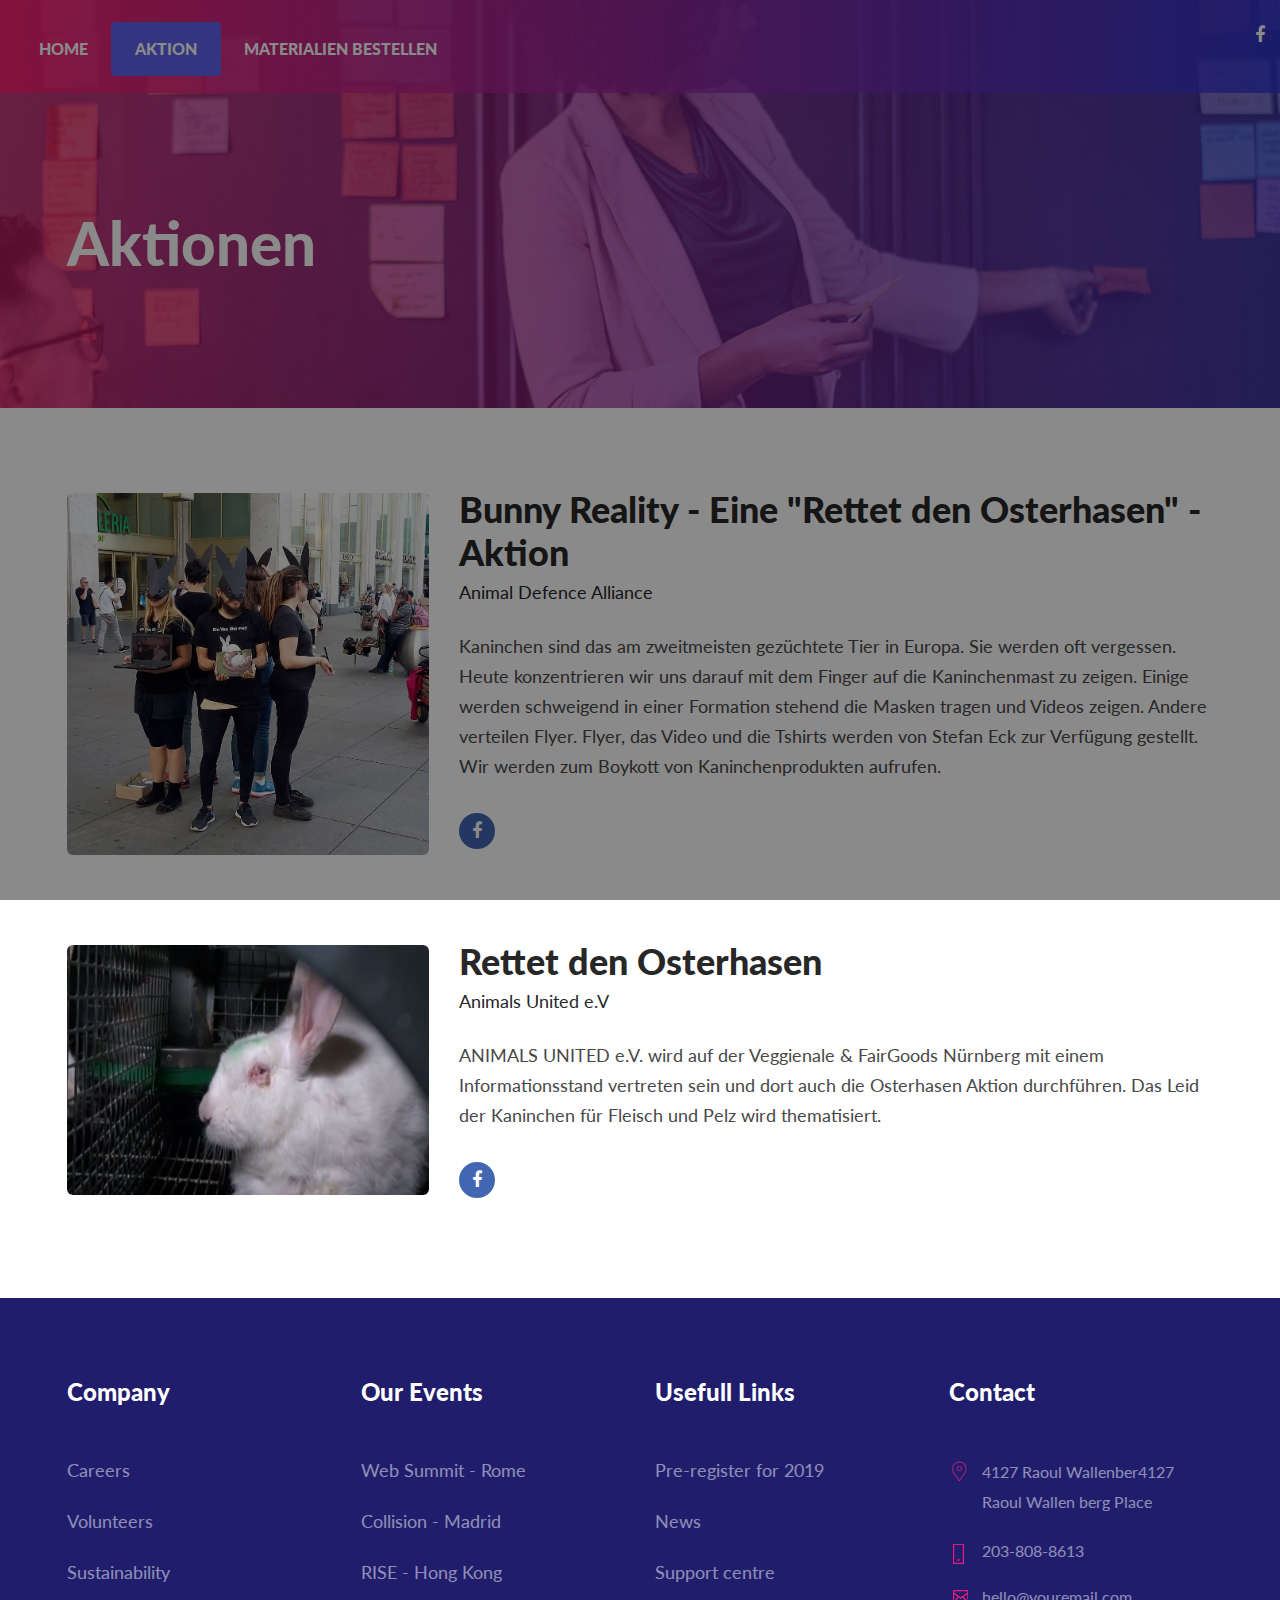
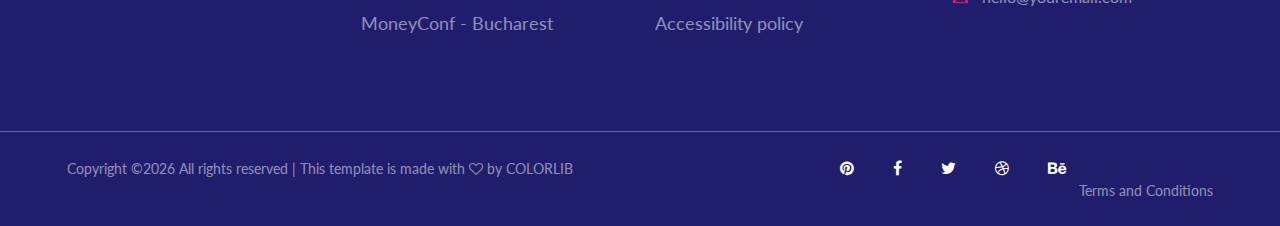
==== Aktion.html @ c87243f0 "second commit" ====
<!DOCTYPE html>
<html lang="zxx">

<head>
    <meta charset="UTF-8">
    <meta name="description" content="RETTET DEN OSTERHASEN!">
    <meta name="keywords" content="RETTET DEN OSTERHASEN!">
    <meta name="viewport" content="width=device-width, initial-scale=1.0">
    <meta http-equiv="X-UA-Compatible" content="ie=edge">
    <title>RETTET DEN OSTERHASEN!</title>

    <!-- Google Font -->
    <link href="https://fonts.googleapis.com/css?family=Lato:100,300,400,700,900&display=swap" rel="stylesheet">

    <!-- Css Styles -->
    <link rel="stylesheet" href="css/bootstrap.min.css" type="text/css">
    <link rel="stylesheet" href="css/font-awesome.min.css" type="text/css">
    <link rel="stylesheet" href="css/flaticon.css" type="text/css">
    <link rel="stylesheet" href="css/owl.carousel.min.css" type="text/css">
    <link rel="stylesheet" href="css/slicknav.min.css" type="text/css">
    <link rel="stylesheet" href="css/style.css" type="text/css">
</head>

<body>
    <!-- Page Preloder -->
    <div id="preloder">
        <div class="loader"></div>
    </div>

    <!-- Header Section Begin -->
    <header class="header-section">
        <div class="container-fluid">
            <div class="row bg-overlay">
                <div class="header">
                    <div class="col-lg-12">
                        <!-- <div class="logo">
                            <a href="./index.html"><img src="img/logo.png" alt=""></a>
                        </div> -->
                        <div class="navigation mobile-menu">
                            <div class="main-menu">
                                <nav>
                                    <ul>
                                        <li><a href="./index.html">Home</a></li>
                                        <li><a class="active" href="./Aktion.html">Aktion</a></li>
                                        <li><a href="./Material.html">Materialien Bestellen</a></li>
                                        <!-- <li><a href="./blog.html">Blog</a></li>
                                        <li><a href="./contact.html">Contact</a></li> -->
                                    </ul>
                                </nav>
                            </div>
                            <div class="top-social">
                                <a href="https://www.facebook.com/Rettet-den-Osterhasen-102986931280350/"><i class="fa fa-facebook"></i></a>
                            </div>
                        </div>
                        <div id="mobile-menu-wrap"></div>
                    </div>
                </div>
            </div>
        </div>
    </header>
    <!-- Header End -->

    <!-- Search Bar Begin -->
    <!-- <section class="search-bar-wrap">
        <span class="search-close"><i class="fa fa-close"></i></span>
        <div class="search-bar-table">
            <div class="search-bar-tablecell">
                <div class="search-bar-inner">
                    <h2>Search</h2>
                    <form action="#">
                        <input type="search" placeholder="Type Keywords">
                        <button type="submit">Search</button>
                    </form>
                </div>
            </div>
        </div>
    </section> -->
    <!-- Search Bar End -->

    <!-- Hero Area Begin -->
    <div class="hero-area set-bg" data-setbg="img/speakers-bg.jpg">
        <div class="container">
            <div class="row">
                <div class="col-lg-12">
                    <div class="hero-text">
                        <h2>Aktionen</h2>
                    </div>
                </div>
            </div>
        </div>
    </div>
    <!-- Hero Area End -->

    <!-- Special Guest Begin -->
    <section class="special-guest spad">
        <div class="container">
            <!-- <div class="row">
                <div class="col-lg-12">
                    <div class="section-title">
                        <h2>Special Guests</h2>
                    </div>
                </div>
            </div> -->
            <div class="row pb-90">
                <div class="col-xl-4 col-lg-5">
                    <div class="guest-img">
                        <img src="img/speakers/event1.jpg" alt="">
                    </div>
                </div>
                <div class="col-xl-8 col-lg-7">
                    <div class="guest-info">
                        <h2>Bunny Reality - Eine "Rettet den Osterhasen" - Aktion<span>Animal Defence Alliance</span></h2>
                        <p class="long-text">Kaninchen sind das am zweitmeisten gezüchtete Tier in Europa. Sie werden oft vergessen. Heute konzentrieren wir uns darauf mit dem Finger auf die Kaninchenmast zu zeigen.
                            Einige werden schweigend  in einer Formation stehend die Masken tragen und Videos zeigen. Andere verteilen Flyer. Flyer, das Video und die Tshirts werden von Stefan Eck zur Verfügung gestellt. Wir werden zum Boykott von Kaninchenprodukten aufrufen.
                        </p>
                        <div class="guest-links">
                            <a href="#" class="facebook"><i class="fa fa-facebook"></i></a>
                        </div>
                    </div>
                </div>
            </div>
            <div class="row">
                <div class="col-xl-4 col-lg-5">
                    <div class="guest-img">
                        <img src="img/speakers/event2.jpg" height="250" alt="">
                    </div>
                </div>
                <div class="col-xl-8 col-lg-7">
                    <div class="guest-info">
                        <h2>Rettet den Osterhasen<span>Animals United e.V</span></h2>
                        <p class="long-text">ANIMALS UNITED e.V. wird auf der Veggienale & FairGoods Nürnberg mit einem Informationsstand vertreten sein und dort auch die Osterhasen Aktion durchführen.
                            Das Leid der Kaninchen für Fleisch und Pelz wird thematisiert.</p>
                        <div class="guest-links">
                            <a href="https://www.facebook.com/events/187927292419635/" class="facebook"><i class="fa fa-facebook"></i></a>
                        </div>
                    </div>
                </div>
            </div>
        </div>
    </section>
    <!-- Special Guest End -->

    <!-- Call To Begin -->
    <!-- <section class="call-to-area set-bg spad" data-setbg="img/speakers/call-to-bg.jpg">
        <div class="container">
            <div class="row">
                <div class="col-lg-12 text-center">
                    <div class="call-to-text">
                        <div class="section-title">
                            <h2>Save your spot today!</h2>
                        </div>
                        <p>Lorem ipsum dolor sit amet, consectetur adipiscing elit. Vestibulum ornare rutrum risus a
                            semper. Duis venenatis ultrices tellus vel cursus. Nunc tristique varius justo, laoreet
                            tempus ex viverra ut. Curabitur laoreet egestas augue. </p>
                        <a href="#" class="primary-btn buy-tickets">Buy Tickets</a>
                    </div>
                </div>
            </div>
        </div>
    </section> -->
    <!-- Call To End -->
    
    <!-- Speaker Section Begin -->
    <!-- <section class="speaker-section spad speaker-all">
        <div class="container">
            <div class="row">
                <div class="col-lg-12">
                    <div class="section-title">
                        <h2>All Speakers</h2>
                    </div>
                </div>
            </div>
            <div class="row">
                <div class="col-lg-4 col-md-6">
                    <div class="speakers-about">
                        <div class="speaker-img">
                            <img src="img/speaker-1.jpg" alt="">
                        </div>
                        <div class="speaker-text">
                            <h3>Jessica Doe <span>Former Lead UX Hulu</span></h3>
                        </div>
                    </div>
                </div>
                <div class="col-lg-4 col-md-6">
                    <div class="speakers-about">
                        <div class="speaker-img">
                            <img src="img/speaker-2.jpg" alt="">
                        </div>
                        <div class="speaker-text">
                            <h3>Samatha Doe <span>Financial Consultant</span></h3>
                        </div>
                    </div>
                </div>
                <div class="col-lg-4 col-md-6">
                    <div class="speakers-about">
                        <div class="speaker-img">
                            <img src="img/speaker-3.jpg" alt="">
                        </div>
                        <div class="speaker-text">
                            <h3>Jessica Doe <span>Entrepreneur</span></h3>
                        </div>
                    </div>
                </div>
                <div class="col-lg-4 col-md-6">
                    <div class="speakers-about">
                        <div class="speaker-img">
                            <img src="img/speaker-4.jpg" alt="">
                        </div>
                        <div class="speaker-text">
                            <h3>Jessica Doe <span>Entrepreneur</span></h3>
                        </div>
                    </div>
                </div>
                <div class="col-lg-4 col-md-6">
                    <div class="speakers-about">
                        <div class="speaker-img">
                            <img src="img/speaker-5.jpg" alt="">
                        </div>
                        <div class="speaker-text">
                            <h3>Jessica Doe <span>Entrepreneur</span></h3>
                        </div>
                    </div>
                </div>
                <div class="col-lg-4 col-md-6">
                    <div class="speakers-about">
                        <div class="speaker-img">
                            <img src="img/speaker-6.jpg" alt="">
                        </div>
                        <div class="speaker-text">
                            <h3>Jessica Doe <span>Entrepreneur</span></h3>
                        </div>
                    </div>
                </div>
            </div>
        </div>
    </section> -->
    <!-- Speaker Section End -->

    <!-- Footer Begin -->
    <footer class="footer-section">
        <div class="container">
            <div class="row pb-70">
                <div class="col-lg-3 col-md-6">
                    <div class="company-widget">
                        <h4>Company</h4>
                        <ul>
                            <li>Careers</li>
                            <li>Volunteers</li>
                            <li>Sustainability</li>
                        </ul>
                    </div>
                </div>
                <div class="col-lg-3 col-md-6">
                    <div class="event-widget">
                        <h4>Our Events</h4>
                        <ul>
                            <li>Web Summit - Rome</li>
                            <li>Collision - Madrid</li>
                            <li>RISE - Hong Kong</li>
                            <li>MoneyConf - Bucharest</li>
                        </ul>
                    </div>
                </div>
                <div class="col-lg-3 col-md-6">
                    <div class="links-widget">
                        <h4>Usefull Links</h4>
                        <ul>
                            <li>Pre-register for 2019</li>
                            <li>News</li>
                            <li>Support centre</li>
                            <li>Accessibility policy</li>
                        </ul>
                    </div>
                </div>
                <div class="col-lg-3 col-md-6">
                    <div class="contact-widget">
                        <h4>Contact</h4>
                        <ul>
                            <li><i class="flaticon-placeholder-3"></i> <span>4127 Raoul Wallenber4127 Raoul Wallen berg
                                    Place</span></li>
                            <li><img src="img/phone.png" alt=""> <span>203-808-8613</span></li>
                            <li><img src="img/envelop.png" alt=""> <span>hello@youremail.com</span></li>
                        </ul>
                    </div>
                </div>
            </div>
        </div>
        <div class="copyright-area">
            <div class="container">
                <div class="row">
                    <div class="col-lg-12">
                        <div class="copyright-text">
                            <div class="copyright"><!-- Link back to Colorlib can't be removed. Template is licensed under CC BY 3.0. -->
Copyright &copy;<script>document.write(new Date().getFullYear());</script> All rights reserved | This template is made with <i class="fa fa-heart-o" aria-hidden="true"></i> by <a href="https://colorlib.com" target="_blank">Colorlib</a>
<!-- Link back to Colorlib can't be removed. Template is licensed under CC BY 3.0. --></div>
                            <div class="footer-social">
                                <a href="#"><i class="fa fa-pinterest"></i></a>
                                <a href="#"><i class="fa fa-facebook"></i></a>
                                <a href="#"><i class="fa fa-twitter"></i></a>
                                <a href="#"><i class="fa fa-dribbble"></i></a>
                                <a href="#"><i class="fa fa-behance"></i></a>
                            </div>
                            <div class="term">Terms and Conditions</div>
                        </div>
                    </div>
                </div>
            </div>
        </div>
    </footer>
    <!-- Footer End -->
    
    <!-- Js Plugins -->
    <script src="js/jquery-3.3.1.min.js"></script>
    <script src="js/bootstrap.min.js"></script>
    <script src="js/jquery.slicknav.js"></script>
    <script src="js/owl.carousel.min.js"></script>
    <script src="js/circle-progress.min.js"></script>
    <script src="js/jquery.countdown.min.js"></script>
    <script src="js/main.js"></script>
</body>

</html>
---- css/flaticon.css ----
/*
  	Flaticon icon font: Flaticon
  	Creation date: 22/06/2016 15:41
  	*/

@font-face {
  font-family: "Flaticon";
  src: url("../fonts/Flaticon.eot");
  src: url("../fonts/Flaticon.eot?#iefix") format("embedded-opentype"),
       url("../fonts/Flaticon.woff") format("woff"),
       url("../fonts/Flaticon.ttf") format("truetype"),
       url("../fonts/Flaticon.svg#Flaticon") format("svg");
  font-weight: normal;
  font-style: normal;
}

@media screen and (-webkit-min-device-pixel-ratio:0) {
  @font-face {
    font-family: "Flaticon";
    src: url("../fonts/Flaticon.svg#Flaticon") format("svg");
  }
}

[class^="flaticon-"]:before, [class*=" flaticon-"]:before,
[class^="flaticon-"]:after, [class*=" flaticon-"]:after {   
  font-family: Flaticon;
        font-size: 20px;
font-style: normal;
margin-left: 0;
}

.flaticon-add:before { content: "\f100"; }
.flaticon-add-1:before { content: "\f101"; }
.flaticon-add-2:before { content: "\f102"; }
.flaticon-add-3:before { content: "\f103"; }
.flaticon-agenda:before { content: "\f104"; }
.flaticon-alarm:before { content: "\f105"; }
.flaticon-alarm-1:before { content: "\f106"; }
.flaticon-alarm-clock:before { content: "\f107"; }
.flaticon-alarm-clock-1:before { content: "\f108"; }
.flaticon-albums:before { content: "\f109"; }
.flaticon-app:before { content: "\f10a"; }
.flaticon-archive:before { content: "\f10b"; }
.flaticon-archive-1:before { content: "\f10c"; }
.flaticon-archive-2:before { content: "\f10d"; }
.flaticon-archive-3:before { content: "\f10e"; }
.flaticon-attachment:before { content: "\f10f"; }
.flaticon-back:before { content: "\f110"; }
.flaticon-battery:before { content: "\f111"; }
.flaticon-battery-1:before { content: "\f112"; }
.flaticon-battery-2:before { content: "\f113"; }
.flaticon-battery-3:before { content: "\f114"; }
.flaticon-battery-4:before { content: "\f115"; }
.flaticon-battery-5:before { content: "\f116"; }
.flaticon-battery-6:before { content: "\f117"; }
.flaticon-battery-7:before { content: "\f118"; }
.flaticon-battery-8:before { content: "\f119"; }
.flaticon-battery-9:before { content: "\f11a"; }
.flaticon-binoculars:before { content: "\f11b"; }
.flaticon-blueprint:before { content: "\f11c"; }
.flaticon-bluetooth:before { content: "\f11d"; }
.flaticon-bluetooth-1:before { content: "\f11e"; }
.flaticon-bookmark:before { content: "\f11f"; }
.flaticon-bookmark-1:before { content: "\f120"; }
.flaticon-briefcase:before { content: "\f121"; }
.flaticon-broken-link:before { content: "\f122"; }
.flaticon-calculator:before { content: "\f123"; }
.flaticon-calculator-1:before { content: "\f124"; }
.flaticon-calendar:before { content: "\f125"; }
.flaticon-calendar-1:before { content: "\f126"; }
.flaticon-calendar-2:before { content: "\f127"; }
.flaticon-calendar-3:before { content: "\f128"; }
.flaticon-calendar-4:before { content: "\f129"; }
.flaticon-calendar-5:before { content: "\f12a"; }
.flaticon-calendar-6:before { content: "\f12b"; }
.flaticon-calendar-7:before { content: "\f12c"; }
.flaticon-checked:before { content: "\f12d"; }
.flaticon-checked-1:before { content: "\f12e"; }
.flaticon-clock:before { content: "\f12f"; }
.flaticon-clock-1:before { content: "\f130"; }
.flaticon-close:before { content: "\f131"; }
.flaticon-cloud:before { content: "\f132"; }
.flaticon-cloud-computing:before { content: "\f133"; }
.flaticon-cloud-computing-1:before { content: "\f134"; }
.flaticon-cloud-computing-2:before { content: "\f135"; }
.flaticon-cloud-computing-3:before { content: "\f136"; }
.flaticon-cloud-computing-4:before { content: "\f137"; }
.flaticon-cloud-computing-5:before { content: "\f138"; }
.flaticon-command:before { content: "\f139"; }
.flaticon-compact-disc:before { content: "\f13a"; }
.flaticon-compact-disc-1:before { content: "\f13b"; }
.flaticon-compact-disc-2:before { content: "\f13c"; }
.flaticon-compass:before { content: "\f13d"; }
.flaticon-compose:before { content: "\f13e"; }
.flaticon-controls:before { content: "\f13f"; }
.flaticon-controls-1:before { content: "\f140"; }
.flaticon-controls-2:before { content: "\f141"; }
.flaticon-controls-3:before { content: "\f142"; }
.flaticon-controls-4:before { content: "\f143"; }
.flaticon-controls-5:before { content: "\f144"; }
.flaticon-controls-6:before { content: "\f145"; }
.flaticon-controls-7:before { content: "\f146"; }
.flaticon-controls-8:before { content: "\f147"; }
.flaticon-controls-9:before { content: "\f148"; }
.flaticon-database:before { content: "\f149"; }
.flaticon-database-1:before { content: "\f14a"; }
.flaticon-database-2:before { content: "\f14b"; }
.flaticon-database-3:before { content: "\f14c"; }
.flaticon-diamond:before { content: "\f14d"; }
.flaticon-diploma:before { content: "\f14e"; }
.flaticon-dislike:before { content: "\f14f"; }
.flaticon-dislike-1:before { content: "\f150"; }
.flaticon-divide:before { content: "\f151"; }
.flaticon-divide-1:before { content: "\f152"; }
.flaticon-division:before { content: "\f153"; }
.flaticon-document:before { content: "\f154"; }
.flaticon-download:before { content: "\f155"; }
.flaticon-edit:before { content: "\f156"; }
.flaticon-edit-1:before { content: "\f157"; }
.flaticon-eject:before { content: "\f158"; }
.flaticon-eject-1:before { content: "\f159"; }
.flaticon-equal:before { content: "\f15a"; }
.flaticon-equal-1:before { content: "\f15b"; }
.flaticon-equal-2:before { content: "\f15c"; }
.flaticon-error:before { content: "\f15d"; }
.flaticon-exit:before { content: "\f15e"; }
.flaticon-exit-1:before { content: "\f15f"; }
.flaticon-exit-2:before { content: "\f160"; }
.flaticon-eyeglasses:before { content: "\f161"; }
.flaticon-fast-forward:before { content: "\f162"; }
.flaticon-fast-forward-1:before { content: "\f163"; }
.flaticon-fax:before { content: "\f164"; }
.flaticon-file:before { content: "\f165"; }
.flaticon-file-1:before { content: "\f166"; }
.flaticon-file-2:before { content: "\f167"; }
.flaticon-film:before { content: "\f168"; }
.flaticon-fingerprint:before { content: "\f169"; }
.flaticon-flag:before { content: "\f16a"; }
.flaticon-flag-1:before { content: "\f16b"; }
.flaticon-flag-2:before { content: "\f16c"; }
.flaticon-flag-3:before { content: "\f16d"; }
.flaticon-flag-4:before { content: "\f16e"; }
.flaticon-focus:before { content: "\f16f"; }
.flaticon-folder:before { content: "\f170"; }
.flaticon-folder-1:before { content: "\f171"; }
.flaticon-folder-10:before { content: "\f172"; }
.flaticon-folder-11:before { content: "\f173"; }
.flaticon-folder-12:before { content: "\f174"; }
.flaticon-folder-13:before { content: "\f175"; }
.flaticon-folder-14:before { content: "\f176"; }
.flaticon-folder-15:before { content: "\f177"; }
.flaticon-folder-16:before { content: "\f178"; }
.flaticon-folder-17:before { content: "\f179"; }
.flaticon-folder-18:before { content: "\f17a"; }
.flaticon-folder-19:before { content: "\f17b"; }
.flaticon-folder-2:before { content: "\f17c"; }
.flaticon-folder-3:before { content: "\f17d"; }
.flaticon-folder-4:before { content: "\f17e"; }
.flaticon-folder-5:before { content: "\f17f"; }
.flaticon-folder-6:before { content: "\f180"; }
.flaticon-folder-7:before { content: "\f181"; }
.flaticon-folder-8:before { content: "\f182"; }
.flaticon-folder-9:before { content: "\f183"; }
.flaticon-forbidden:before { content: "\f184"; }
.flaticon-funnel:before { content: "\f185"; }
.flaticon-garbage:before { content: "\f186"; }
.flaticon-garbage-1:before { content: "\f187"; }
.flaticon-garbage-2:before { content: "\f188"; }
.flaticon-gift:before { content: "\f189"; }
.flaticon-help:before { content: "\f18a"; }
.flaticon-hide:before { content: "\f18b"; }
.flaticon-hold:before { content: "\f18c"; }
.flaticon-home:before { content: "\f18d"; }
.flaticon-home-1:before { content: "\f18e"; }
.flaticon-home-2:before { content: "\f18f"; }
.flaticon-hourglass:before { content: "\f190"; }
.flaticon-hourglass-1:before { content: "\f191"; }
.flaticon-hourglass-2:before { content: "\f192"; }
.flaticon-hourglass-3:before { content: "\f193"; }
.flaticon-house:before { content: "\f194"; }
.flaticon-id-card:before { content: "\f195"; }
.flaticon-id-card-1:before { content: "\f196"; }
.flaticon-id-card-2:before { content: "\f197"; }
.flaticon-id-card-3:before { content: "\f198"; }
.flaticon-id-card-4:before { content: "\f199"; }
.flaticon-id-card-5:before { content: "\f19a"; }
.flaticon-idea:before { content: "\f19b"; }
.flaticon-incoming:before { content: "\f19c"; }
.flaticon-infinity:before { content: "\f19d"; }
.flaticon-info:before { content: "\f19e"; }
.flaticon-internet:before { content: "\f19f"; }
.flaticon-key:before { content: "\f1a0"; }
.flaticon-lamp:before { content: "\f1a1"; }
.flaticon-layers:before { content: "\f1a2"; }
.flaticon-layers-1:before { content: "\f1a3"; }
.flaticon-like:before { content: "\f1a4"; }
.flaticon-like-1:before { content: "\f1a5"; }
.flaticon-like-2:before { content: "\f1a6"; }
.flaticon-link:before { content: "\f1a7"; }
.flaticon-list:before { content: "\f1a8"; }
.flaticon-list-1:before { content: "\f1a9"; }
.flaticon-lock:before { content: "\f1aa"; }
.flaticon-lock-1:before { content: "\f1ab"; }
.flaticon-locked:before { content: "\f1ac"; }
.flaticon-locked-1:before { content: "\f1ad"; }
.flaticon-locked-2:before { content: "\f1ae"; }
.flaticon-locked-3:before { content: "\f1af"; }
.flaticon-locked-4:before { content: "\f1b0"; }
.flaticon-locked-5:before { content: "\f1b1"; }
.flaticon-locked-6:before { content: "\f1b2"; }
.flaticon-login:before { content: "\f1b3"; }
.flaticon-magic-wand:before { content: "\f1b4"; }
.flaticon-magnet:before { content: "\f1b5"; }
.flaticon-magnet-1:before { content: "\f1b6"; }
.flaticon-magnet-2:before { content: "\f1b7"; }
.flaticon-map:before { content: "\f1b8"; }
.flaticon-map-1:before { content: "\f1b9"; }
.flaticon-map-2:before { content: "\f1ba"; }
.flaticon-map-location:before { content: "\f1bb"; }
.flaticon-megaphone:before { content: "\f1bc"; }
.flaticon-megaphone-1:before { content: "\f1bd"; }
.flaticon-menu:before { content: "\f1be"; }
.flaticon-menu-1:before { content: "\f1bf"; }
.flaticon-menu-2:before { content: "\f1c0"; }
.flaticon-menu-3:before { content: "\f1c1"; }
.flaticon-menu-4:before { content: "\f1c2"; }
.flaticon-microphone:before { content: "\f1c3"; }
.flaticon-microphone-1:before { content: "\f1c4"; }
.flaticon-minus:before { content: "\f1c5"; }
.flaticon-minus-1:before { content: "\f1c6"; }
.flaticon-more:before { content: "\f1c7"; }
.flaticon-more-1:before { content: "\f1c8"; }
.flaticon-more-2:before { content: "\f1c9"; }
.flaticon-multiply:before { content: "\f1ca"; }
.flaticon-multiply-1:before { content: "\f1cb"; }
.flaticon-music-player:before { content: "\f1cc"; }
.flaticon-music-player-1:before { content: "\f1cd"; }
.flaticon-music-player-2:before { content: "\f1ce"; }
.flaticon-music-player-3:before { content: "\f1cf"; }
.flaticon-mute:before { content: "\f1d0"; }
.flaticon-muted:before { content: "\f1d1"; }
.flaticon-navigation:before { content: "\f1d2"; }
.flaticon-navigation-1:before { content: "\f1d3"; }
.flaticon-network:before { content: "\f1d4"; }
.flaticon-newspaper:before { content: "\f1d5"; }
.flaticon-next:before { content: "\f1d6"; }
.flaticon-note:before { content: "\f1d7"; }
.flaticon-notebook:before { content: "\f1d8"; }
.flaticon-notebook-1:before { content: "\f1d9"; }
.flaticon-notebook-2:before { content: "\f1da"; }
.flaticon-notebook-3:before { content: "\f1db"; }
.flaticon-notebook-4:before { content: "\f1dc"; }
.flaticon-notebook-5:before { content: "\f1dd"; }
.flaticon-notepad:before { content: "\f1de"; }
.flaticon-notepad-1:before { content: "\f1df"; }
.flaticon-notepad-2:before { content: "\f1e0"; }
.flaticon-notification:before { content: "\f1e1"; }
.flaticon-paper-plane:before { content: "\f1e2"; }
.flaticon-paper-plane-1:before { content: "\f1e3"; }
.flaticon-pause:before { content: "\f1e4"; }
.flaticon-pause-1:before { content: "\f1e5"; }
.flaticon-percent:before { content: "\f1e6"; }
.flaticon-percent-1:before { content: "\f1e7"; }
.flaticon-perspective:before { content: "\f1e8"; }
.flaticon-photo-camera:before { content: "\f1e9"; }
.flaticon-photo-camera-1:before { content: "\f1ea"; }
.flaticon-photos:before { content: "\f1eb"; }
.flaticon-picture:before { content: "\f1ec"; }
.flaticon-picture-1:before { content: "\f1ed"; }
.flaticon-picture-2:before { content: "\f1ee"; }
.flaticon-pin:before { content: "\f1ef"; }
.flaticon-placeholder:before { content: "\f1f0"; }
.flaticon-placeholder-1:before { content: "\f1f1"; }
.flaticon-placeholder-2:before { content: "\f1f2"; }
.flaticon-placeholder-3:before { content: "\f1f3"; }
.flaticon-placeholders:before { content: "\f1f4"; }
.flaticon-play-button:before { content: "\f1f5"; }
.flaticon-play-button-1:before { content: "\f1f6"; }
.flaticon-plus:before { content: "\f1f7"; }
.flaticon-power:before { content: "\f1f8"; }
.flaticon-previous:before { content: "\f1f9"; }
.flaticon-price-tag:before { content: "\f1fa"; }
.flaticon-print:before { content: "\f1fb"; }
.flaticon-push-pin:before { content: "\f1fc"; }
.flaticon-radar:before { content: "\f1fd"; }
.flaticon-reading:before { content: "\f1fe"; }
.flaticon-record:before { content: "\f1ff"; }
.flaticon-repeat:before { content: "\f200"; }
.flaticon-repeat-1:before { content: "\f201"; }
.flaticon-restart:before { content: "\f202"; }
.flaticon-resume:before { content: "\f203"; }
.flaticon-rewind:before { content: "\f204"; }
.flaticon-rewind-1:before { content: "\f205"; }
.flaticon-route:before { content: "\f206"; }
.flaticon-save:before { content: "\f207"; }
.flaticon-search:before { content: "\f208"; }
.flaticon-search-1:before { content: "\f209"; }
.flaticon-send:before { content: "\f20a"; }
.flaticon-server:before { content: "\f20b"; }
.flaticon-server-1:before { content: "\f20c"; }
.flaticon-server-2:before { content: "\f20d"; }
.flaticon-server-3:before { content: "\f20e"; }
.flaticon-settings:before { content: "\f20f"; }
.flaticon-settings-1:before { content: "\f210"; }
.flaticon-settings-2:before { content: "\f211"; }
.flaticon-settings-3:before { content: "\f212"; }
.flaticon-settings-4:before { content: "\f213"; }
.flaticon-settings-5:before { content: "\f214"; }
.flaticon-settings-6:before { content: "\f215"; }
.flaticon-settings-7:before { content: "\f216"; }
.flaticon-settings-8:before { content: "\f217"; }
.flaticon-settings-9:before { content: "\f218"; }
.flaticon-share:before { content: "\f219"; }
.flaticon-share-1:before { content: "\f21a"; }
.flaticon-share-2:before { content: "\f21b"; }
.flaticon-shuffle:before { content: "\f21c"; }
.flaticon-shuffle-1:before { content: "\f21d"; }
.flaticon-shutdown:before { content: "\f21e"; }
.flaticon-sign:before { content: "\f21f"; }
.flaticon-sign-1:before { content: "\f220"; }
.flaticon-skip:before { content: "\f221"; }
.flaticon-smartphone:before { content: "\f222"; }
.flaticon-smartphone-1:before { content: "\f223"; }
.flaticon-smartphone-10:before { content: "\f224"; }
.flaticon-smartphone-11:before { content: "\f225"; }
.flaticon-smartphone-2:before { content: "\f226"; }
.flaticon-smartphone-3:before { content: "\f227"; }
.flaticon-smartphone-4:before { content: "\f228"; }
.flaticon-smartphone-5:before { content: "\f229"; }
.flaticon-smartphone-6:before { content: "\f22a"; }
.flaticon-smartphone-7:before { content: "\f22b"; }
.flaticon-smartphone-8:before { content: "\f22c"; }
.flaticon-smartphone-9:before { content: "\f22d"; }
.flaticon-speaker:before { content: "\f22e"; }
.flaticon-speaker-1:before { content: "\f22f"; }
.flaticon-speaker-2:before { content: "\f230"; }
.flaticon-speaker-3:before { content: "\f231"; }
.flaticon-speaker-4:before { content: "\f232"; }
.flaticon-speaker-5:before { content: "\f233"; }
.flaticon-speaker-6:before { content: "\f234"; }
.flaticon-speaker-7:before { content: "\f235"; }
.flaticon-speaker-8:before { content: "\f236"; }
.flaticon-spotlight:before { content: "\f237"; }
.flaticon-star:before { content: "\f238"; }
.flaticon-star-1:before { content: "\f239"; }
.flaticon-stop:before { content: "\f23a"; }
.flaticon-stop-1:before { content: "\f23b"; }
.flaticon-stopwatch:before { content: "\f23c"; }
.flaticon-stopwatch-1:before { content: "\f23d"; }
.flaticon-stopwatch-2:before { content: "\f23e"; }
.flaticon-stopwatch-3:before { content: "\f23f"; }
.flaticon-stopwatch-4:before { content: "\f240"; }
.flaticon-street:before { content: "\f241"; }
.flaticon-street-1:before { content: "\f242"; }
.flaticon-substract:before { content: "\f243"; }
.flaticon-substract-1:before { content: "\f244"; }
.flaticon-success:before { content: "\f245"; }
.flaticon-switch:before { content: "\f246"; }
.flaticon-switch-1:before { content: "\f247"; }
.flaticon-switch-2:before { content: "\f248"; }
.flaticon-switch-3:before { content: "\f249"; }
.flaticon-switch-4:before { content: "\f24a"; }
.flaticon-switch-5:before { content: "\f24b"; }
.flaticon-switch-6:before { content: "\f24c"; }
.flaticon-switch-7:before { content: "\f24d"; }
.flaticon-tabs:before { content: "\f24e"; }
.flaticon-tabs-1:before { content: "\f24f"; }
.flaticon-target:before { content: "\f250"; }
.flaticon-television:before { content: "\f251"; }
.flaticon-television-1:before { content: "\f252"; }
.flaticon-time:before { content: "\f253"; }
.flaticon-trash:before { content: "\f254"; }
.flaticon-umbrella:before { content: "\f255"; }
.flaticon-unlink:before { content: "\f256"; }
.flaticon-unlocked:before { content: "\f257"; }
.flaticon-unlocked-1:before { content: "\f258"; }
.flaticon-unlocked-2:before { content: "\f259"; }
.flaticon-upload:before { content: "\f25a"; }
.flaticon-user:before { content: "\f25b"; }
.flaticon-user-1:before { content: "\f25c"; }
.flaticon-user-2:before { content: "\f25d"; }
.flaticon-user-3:before { content: "\f25e"; }
.flaticon-user-4:before { content: "\f25f"; }
.flaticon-user-5:before { content: "\f260"; }
.flaticon-user-6:before { content: "\f261"; }
.flaticon-user-7:before { content: "\f262"; }
.flaticon-users:before { content: "\f263"; }
.flaticon-users-1:before { content: "\f264"; }
.flaticon-video-camera:before { content: "\f265"; }
.flaticon-video-camera-1:before { content: "\f266"; }
.flaticon-video-player:before { content: "\f267"; }
.flaticon-video-player-1:before { content: "\f268"; }
.flaticon-video-player-2:before { content: "\f269"; }
.flaticon-view:before { content: "\f26a"; }
.flaticon-view-1:before { content: "\f26b"; }
.flaticon-view-2:before { content: "\f26c"; }
.flaticon-volume-control:before { content: "\f26d"; }
.flaticon-volume-control-1:before { content: "\f26e"; }
.flaticon-warning:before { content: "\f26f"; }
.flaticon-wifi:before { content: "\f270"; }
.flaticon-wifi-1:before { content: "\f271"; }
.flaticon-windows:before { content: "\f272"; }
.flaticon-windows-1:before { content: "\f273"; }
.flaticon-windows-2:before { content: "\f274"; }
.flaticon-windows-3:before { content: "\f275"; }
.flaticon-windows-4:before { content: "\f276"; }
.flaticon-wireless-internet:before { content: "\f277"; }
.flaticon-worldwide:before { content: "\f278"; }
.flaticon-worldwide-1:before { content: "\f279"; }
.flaticon-zoom-in:before { content: "\f27a"; }
.flaticon-zoom-out:before { content: "\f27b"; }
---- css/style.css ----
/* =================================
------------------------------------
  The Summit Conference
  Version: 1.0
 ------------------------------------
 ====================================*/


/*----------------------------------------*/
/* Template default CSS
/*----------------------------------------*/
.tales {
	width: 100%;
}
.carousel-inner{
width:100%;
max-height: 600px !important;
}
.carousel img {

	margin: auto;

}
html,
body {
	height: 100%;
	font-family: "Lato", sans-serif;
	-webkit-font-smoothing: antialiased;
	font-smoothing: antialiased;
	background: none;
}

h1,
h2,
h3,
h4,
h5,
h6 {
	margin: 0;
	color: #111111;
	font-weight: 600;
}

h1 {
	font-size: 70px;
}

h2 {
	font-size: 36px;
}

h3 {
	font-size: 30px;
}

h4 {
	font-size: 24px;
}

h5 {
	font-size: 18px;
}

h6 {
	font-size: 16px;
}

p {
	font-size: 16px;
	color: #484848;
	font-weight: 400;
	line-height: 30px;
	margin: 0 0 15px 0;
}

img {
	max-width: 100%;
}

input:focus,
select:focus,
button:focus,
textarea:focus {
	outline: none;
}

a:hover,
a:focus {
	text-decoration: none;
	outline: none;
	color: #fff;
}

ul,
ol {
	padding: 0;
	margin: 0;
}

/*---------------------
  Helper CSS
-----------------------*/

.section-title {
	margin-bottom: 88px;
}

.section-title h2 {
	color: #272727;
	font-size: 60px;
	font-weight: 900;
}

.set-bg {
	background-repeat: no-repeat;
	background-size: cover;
	background-position: top center;
}

.spad {
	padding-top: 100px;
	padding-bottom: 100px;
}

.pb-70 {
	padding-bottom: 70px;
}

.text-white h1,
.text-white h2,
.text-white h3,
.text-white h4,
.text-white h5,
.text-white h6,
.text-white p,
.text-white span,
.text-white li,
.text-white a {
	color: #fff;
}

/* buttons */

.primary-btn {
	display: inline-block;
	font-size: 18px;
	font-weight: 900;
	padding: 20px 45px;
	color: #fff;
	background: #6063ED;
	letter-spacing: 1.5px;
	text-transform: uppercase;
	border-radius: 6px;
}

.submit-btn {
	border: 1px solid #4ACA59;
	background: #4ACA59;
	color: #fff;
	font-size: 18px;
	text-transform: uppercase;
	font-weight: 900;
	letter-spacing: 1.6px;
	height: 62px;
	width: 200px;
	border-radius: 6px;
	cursor: pointer;
}

/* Preloder */

#preloder {
	position: fixed;
	width: 100%;
	height: 100%;
	top: 0;
	left: 0;
	z-index: 999999;
	background: #000;
}

.loader {
	width: 40px;
	height: 40px;
	position: absolute;
	top: 50%;
	left: 50%;
	margin-top: -13px;
	margin-left: -13px;
	border-radius: 60px;
	animation: loader 0.8s linear infinite;
	-webkit-animation: loader 0.8s linear infinite;
}

@keyframes loader {
	0% {
		-webkit-transform: rotate(0deg);
		transform: rotate(0deg);
		border: 4px solid #f44336;
		border-left-color: transparent;
	}
	50% {
		-webkit-transform: rotate(180deg);
		transform: rotate(180deg);
		border: 4px solid #673ab7;
		border-left-color: transparent;
	}
	100% {
		-webkit-transform: rotate(360deg);
		transform: rotate(360deg);
		border: 4px solid #f44336;
		border-left-color: transparent;
	}
}

@-webkit-keyframes loader {
	0% {
		-webkit-transform: rotate(0deg);
		border: 4px solid #f44336;
		border-left-color: transparent;
	}
	50% {
		-webkit-transform: rotate(180deg);
		border: 4px solid #673ab7;
		border-left-color: transparent;
	}
	100% {
		-webkit-transform: rotate(360deg);
		border: 4px solid #f44336;
		border-left-color: transparent;
	}
}

.el-title {
	margin-bottom: 75px;
}

.element {
	margin-bottom: 100px;
}

.element:last-child {
	margin-bottom: 0;
}

/*---------------------
  Header
-----------------------*/

.header-section {
	position: absolute;
	width: 100%;
	z-index: 99;
}

.header-section .bg-overlay {
	position: relative;
	z-index: 1;
}

.header-section .bg-overlay::after {
	position: absolute;
	left: 0;
	right: 0;
	height: 100%;
	width: 100%;
	background: -webkit-gradient(linear, left top, right top, from(#ff1a6b), to(#2a34d0));
	background: linear-gradient(to right, #ff1a6b, #2a34d0);
	content: "";
	opacity: 0.75;
	z-index: -1;
}

.header {
	padding: 30px 0 17px 0;
	width: 100%;
}

.header .logo {
	float: left;
	margin-right: 178px;
}

.header .logo a {
	display: inline-block;
}

.header .main-menu {
	float: left;
	margin-top: -8px;
}

.header .main-menu ul li {
	list-style: none;
	display: inline-block;
	margin-right: -5px;
	position: relative;
	z-index: 1;
}

.header .main-menu ul li a {
	color: #fff;
	display: inline-block;
	font-size: 16px;
	font-weight: 900;
	padding: 15px 24px;
	text-transform: uppercase;
}

.header .main-menu ul li a.active {
	background: #6063ED;
	border-radius: 4px;
}

.header .main-menu ul li a:hover:after {
	opacity: 1;
	visibility: visible;
}

.header .main-menu ul li a:after {
	position: absolute;
	left: 0;
	top: 0;
	height: 100%;
	width: 100%;
	content: "";
	background: #6063ED;
	z-index: -1;
	border-radius: 4px;
	opacity: 0;
	visibility: hidden;
	-webkit-transition: 0.2s;
	transition: 0.2s;
}

.header .top-social {
	float: right;
	margin-top: -9px;
}

.header .top-social a {
	color: #fff;
	display: inline-block;
	font-size: 18px;
	margin-left: 42px;
}

.header .top-social a.search-btn {
	width: 55px;
	height: 55px;
	text-align: center;
	background: #6063ED;
	border-radius: 4px;
	line-height: 55px;
	margin-left: 25px;
}

.slicknav_menu {
	display: none;
}

/*---------------------
  Search Bar
-----------------------*/

.search-bar-wrap {
	position: fixed;
	width: 100%;
	height: 100%;
	z-index: 99;
	background: #073B4C;
	color: #fff;
	visibility: hidden;
	opacity: 0;
	-webkit-transition: 0.3s;
	transition: 0.3s;
}

.search-bar-wrap.active {
	visibility: visible;
	opacity: 1;
	z-index: 9999;
}

.search-bar-wrap h2 {
	color: #fff;
	margin-bottom: 20px;
	text-transform: uppercase;
}

.search-bar-wrap .search-close {
	position: absolute;
	right: 10px;
	top: 10px;
	cursor: pointer;
	font-size: 20px;
	padding: 20px;
	display: inline-block;
}

.search-bar-wrap .search-bar-table {
	display: table;
	width: 100%;
	height: 100%;
	padding: 0 15px;
}

.search-bar-wrap .search-bar-table .search-bar-tablecell {
	display: table-cell;
	vertical-align: middle;
	text-align: center;
}

.search-bar-wrap .search-bar-inner {
	max-width: 500px;
	margin: 0 auto;
}

.search-bar-wrap .search-bar-inner input {
	border: 1px solid #ddd;
	padding: 12px;
	color: #333;
	width: 399px;
}

.search-bar-wrap .search-bar-inner button {
	height: 50px;
	border: 1px solid #233EDE;
	background: #233EDE;
	color: #fff;
	width: 100px;
	cursor: pointer;
	margin-left: -3px;
}

/*---------------------
  Hero Slider
-----------------------*/

.hero-items .owl-dots .owl-dot {
	height: 11px;
	width: 11px;
	border: 3px solid #fff;
	display: block;
	margin-bottom: 10px;
	border-radius: 50%;
}

.hero-items .owl-dots .owl-dot.active {
	border-color: #ff1a6b;
}

.hero-items .owl-dots {
	position: absolute;
	right: 65px;
	bottom: 370px;
}

.hero-items .single-hero-item {
	height: 976px;
	padding-top: 320px;
}

.hero-items .single-hero-item span {
	color: #fff;
	display: block;
	font-size: 36px;
	font-weight: 400;
	margin-bottom: 10px;
	opacity: 0;
	position: relative;
	top: 50px;
}

.hero-items .single-hero-item h1 {
	color: #fff;
	font-size: 100px;
	font-weight: 900;
	line-height: 100px;
	text-transform: uppercase;
	margin-bottom: 12px;
	opacity: 0;
	position: relative;
	top: 50px;
}

.hero-items .single-hero-item h2 {
	color: #fff;
	font-size: 36px;
	font-weight: 700;
	opacity: 0;
	position: relative;
	top: 50px;
}

.owl-item.active .single-hero-item span,
.owl-item.active .single-hero-item h1,
.owl-item.active .single-hero-item h2 {
	top: 0;
	opacity: 1;
}

.owl-item.active .single-hero-item span {
	-webkit-transition: all 0.5s ease 0.2s;
	transition: all 0.5s ease 0.2s;
}

.owl-item.active .single-hero-item h1 {
	-webkit-transition: all 0.5s ease 0.4s;
	transition: all 0.5s ease 0.4s;
}

.owl-item.active .single-hero-item h2 {
	-webkit-transition: all 0.5s ease 0.6s;
	transition: all 0.5s ease 0.6s;
}

/*---------------------
  Event Counter
-----------------------*/

.event-counter {
	background: #201D6D;
	padding: 55px 0 55px 0;
}

.event-counter .event-name h2 {
	color: #fff;
	font-size: 60px;
	font-weight: 900;
	margin-bottom: 11px;
}

.event-counter .event-name h4 {
	color: #fff;
	font-size: 24px;
	font-weight: 400;
}

.event-counter .event-name span {
	font-size: 16px;
	font-weight: 400;
	padding: 9px 11px 9px 15px;
	background: #F21E7D;
	display: inline-block;
	margin-left: 12px;
}

.event-counter .countdown-timer {
	margin-top: -10px;
}

.event-counter .countdown-timer .cd-item {
	display: inline-block;
	margin-right: 60px;
}

.event-counter .countdown-timer .cd-item:last-child {
	margin-right: 0;
}

.event-counter .countdown-timer .cd-item span {
	display: block;
	color: #fff;
	font-size: 60px;
	font-weight: 900;
	margin-bottom: 6px;
}

.event-counter .countdown-timer .cd-item p {
	color: #fff;
	font-size: 18px;
	font-weight: 400;
}

/*---------------------
  Speakers Section
-----------------------*/

.speaker-section {
	padding-top: 85px;
}

.speakers-about {
	margin-bottom: 65px;
}

.speakers-about .speaker-img {
	margin-bottom: 22px;
}

.speakers-about .speaker-img img {
	border-radius: 6px;
	min-width: 100%;
}

.speakers-about .speaker-text h3 {
	color: #272727;
	font-size: 30px;
	font-weight: 900;
}

.speakers-about .speaker-text h3 span {
	font-size: 18px;
	font-weight: 400;
	display: block;
	margin-top: 10px;
}

/*---------------------
  Workshop Area
-----------------------*/

.workshop-section {
	position: relative;
	background: #f3f3f3;
	margin-bottom: 85px;
}

.workshop-img {
	position: absolute;
	left: 0;
	top: 0;
	height: 100%;
	width: calc(50% - 108px);
}

.workshop-img img {
	height: 100%;
}

.workshop-text {
	background: #f3f3f3;
	margin-left: -15px;
	margin-right: -15px;
	height: 100%;
	padding-top: 185px;
	padding-bottom: 155px;
}

.workshop-text h4 {
	color: #272727;
	font-size: 24px;
	font-weight: 700;
	margin-bottom: 17px;
}

.workshop-text h2 {
	color: #272727;
	font-size: 60px;
	font-weight: 700;
	line-height: 72px;
	margin-bottom: 17px;
}

.workshop-text p {
	color: #484848;
	font-size: 18px;
	font-weight: 400;
	margin-bottom: 30px;
}

.workshop-text .more-info {
	padding: 20px 43px;
	margin-right: 27px;
	margin-bottom: 20px;
}

.workshop-text .buy-tickets {
	background: #4ACA59;
	padding: 20px 38px;
}

/*---------------------
  Speak About
-----------------------*/

.speak-about {
	padding-top: 0;
	padding-bottom: 70px;
}

.speak-text {
	background: #f5f5f5;
	padding: 34px 18px 40px 35px;
	height: 520px;
	position: relative;
	margin-bottom: 30px;
	-webkit-transition: 0.3s;
	transition: 0.3s;
	border-radius: 6px;
}

.speak-text:after {
	position: absolute;
	content: "";
	width: 100%;
	height: 100%;
	left: 0;
	top: 0;
	background: -webkit-gradient(linear, left top, right top, from(#FB3ABE), to(#F149E3));
	background: linear-gradient(to right, #FB3ABE, #F149E3);
	border-radius: 6px;
	opacity: 0;
	-webkit-transition: all 0.4s;
	transition: all 0.4s;
	z-index: 0;
}

.speak-text:hover {
	color: #fff;
}

.speak-text:hover h2 {
	color: #fff;
}

.speak-text:hover .speaker-name h4 {
	color: #fff;
}

.speak-text:hover:after {
	opacity: 1;
}

.speak-text h2 {
	color: #272727;
	font-size: 36px;
	font-weight: 900;
	line-height: 50px;
	margin-bottom: 198px;
	z-index: 2;
	position: relative;
	-webkit-transition: all 0.4s;
	transition: all 0.4s;
}

.speak-text .speaker-name {
	position: absolute;
	left: 35px;
	bottom: 36px;
	z-index: 2;
}

.speak-text .speaker-name h4 {
	color: #272727;
	font-size: 24px;
	font-weight: 900;
}

.speak-text .speaker-name h4 span {
	display: block;
	font-size: 18px;
	font-weight: 400;
	margin-top: 10px;
}

/*---------------------
  Subscribe Form
-----------------------*/

.subscribe-form {
	padding-top: 85px;
}

.subscribe-form .section-title h2 {
	color: #fff;
	margin-bottom: -60px;
}

.subscribe-form p {
	color: #fff;
	font-size: 18px;
	margin-bottom: 82px;
}

.subscribe-form .subs-form {
	position: relative;
}

.subscribe-form .subs-form input {
	border: 2px solid #F1F1F1;
	border-radius: 6px;
	background: transparent;
	color: #fff;
	font-size: 18px;
	display: inline-block;
	height: 62px;
	width: 830px;
	padding-left: 35px;
}

.subscribe-form .subs-form input::-webkit-input-placeholder {
	color: #fff;
	font-style: italic;
	opacity: 0.35;
}

.subscribe-form .subs-form input::-moz-placeholder {
	color: #fff;
	font-style: italic;
	opacity: 0.35;
}

.subscribe-form .subs-form input:-ms-input-placeholder {
	color: #fff;
	font-style: italic;
	opacity: 0.35;
}

.subscribe-form .subs-form input::-ms-input-placeholder {
	color: #fff;
	font-style: italic;
	opacity: 0.35;
}

.subscribe-form .subs-form input::placeholder {
	color: #fff;
	font-style: italic;
	opacity: 0.35;
}

.subscribe-form .subs-form button {
	position: absolute;
	top: 0;
	right: 63px;
}

/*---------------------
  Footer
-----------------------*/

.footer-section {
	background: #201D6D;
	color: #fff;
	padding-top: 80px;
}

.company-widget h4,
.event-widget h4,
.links-widget h4,
.contact-widget h4 {
	color: #fff;
	font-size: 24px;
	font-weight: 900;
	margin-bottom: 50px;
}

.company-widget ul li,
.event-widget ul li,
.links-widget ul li {
	color: #fff;
	font-size: 18px;
	font-weight: 400;
	list-style: none;
	margin-bottom: 24px;
	opacity: 0.5;
}

.contact-widget ul li {
	list-style: none;
	position: relative;
	margin-bottom: 22px;
}

.contact-widget ul li:first-child span {
	line-height: 30px;
}

.contact-widget ul li i {
	position: absolute;
	left: 0;
	top: 0;
	color: #D51E7B;
}

.contact-widget ul li img {
	position: absolute;
	left: 4px;
	top: 5px;
	margin-right: -13px;
}

.contact-widget ul li span {
	margin-left: 33px;
	display: inline-block;
	color: #fff;
	font-size: 16px;
	font-weight: 400;
	opacity: 0.5;
}

.copyright-area {
	position: relative;
	padding: 25px 0;
}

.copyright-area:after {
	position: absolute;
	left: 0;
	top: 0;
	width: 100%;
	border-top: 1px solid #F21E7D;
	content: "";
}

.copyright-text .copyright,
.copyright-text .term {
	display: inline-block;
	color: #fff;
	font-size: 14px;
	font-weight: 400;
	opacity: 0.5;
}

.copyright-text .copyright a,
.copyright-text .term a {
	text-transform: uppercase;
	color: #fff;
}

.copyright-text .footer-social {
	display: inline-block;
	margin-left: 258px;
}

.copyright-text .footer-social a {
	color: #fff;
	margin-right: 25px;
	padding: 5px;
}

.copyright-text .term {
	display: inline-block;
	float: right;
}

/*---------------  Other Pages Style  --------------*/

/*---------------------
  Hero Area
-----------------------*/

.hero-area {
	height: 408px;
	padding-top: 207px;
}

.hero-text h2 {
	color: #fff;
	font-size: 60px;
	font-weight: 900;
}

/*---------------------
  Special Guest
-----------------------*/

.pb-90 {
	padding-bottom: 90px;
}

.special-guest {
	padding-top: 85px;
}

.guest-img img {
	border-radius: 6px;
}

.guest-info {
	margin-top: -5px;
}

.guest-info h2 {
	color: #272727;
	font-size: 36px;
	font-weight: 900;
	margin-bottom: 27px;
}

.guest-info h2 span {
	display: block;
	font-size: 18px;
	font-weight: 400;
	margin-top: 8px;
}

.guest-info p {
	color: #484848;
	font-size: 18px;
	font-weight: 400;
}

.guest-info p.long-text {
	margin-bottom: 30px;
}

.guest-info .guest-links {
	margin-top: 32px;
}

.guest-info .guest-links a {
	color: #fff;
	font-size: 18px;
	height: 36px;
	width: 36px;
	background: #EA4C89;
	display: inline-block;
	text-align: center;
	line-height: 35px;
	border-radius: 50%;
	margin-right: 5px;
}

.guest-info .guest-links a.behance {
	background: #0057FF;
}

.guest-info .guest-links a.facebook {
	background: #4267B2;
}

.guest-info .guest-links a.linkedin {
	background: #0077B5;
}

.guest-info .guest-links a.twitter {
	background: #1DA1F2;
}

/*---------------------
  Call To
-----------------------*/

.call-to-area {
	padding-top: 85px;
}

.call-to-text .section-title {
	margin-bottom: 25px;
}

.call-to-text .section-title h2 {
	color: #fff;
}

.call-to-text p {
	color: #fff;
	font-size: 24px;
	font-weight: 400;
	line-height: 36px;
	margin-bottom: 42px;
}

.call-to-text .buy-tickets {
	background: #4ACA59;
	padding: 20px 35px;
}

/*---------------------
  Speaker ALl
-----------------------*/

.speaker-section.speaker-all {
	padding-bottom: 10px;
}

.speaker-section.speaker-all .speakers-about {
	margin-bottom: 86px;
}

/*---------------------
  Tickets Table Price
-----------------------*/

.tickets-table-price {
	background: #f3f3f3;
}

.tickets-table {
	background: #fff;
	padding: 35px 0 50px;
	border-radius: 6px;
	border-top: 4px solid #6063ED;
}

.tickets-table.recommended {
	border-color: #4ACA59;
}

.tickets-table .table-price {
	padding-bottom: 30px;
	border-bottom: 2px solid #F1F6F9;
}

.tickets-table .table-price span {
	color: #868686;
	font-size: 14px;
	font-weight: 700;
	text-transform: uppercase;
	margin-bottom: 5px;
	display: block;
}

.tickets-table .table-price h2 {
	color: #2e2e2e;
	font-size: 36px;
	font-weight: 900;
}

.tickets-table .table-price h2.table-title {
	margin-bottom: 6px;
}

.tickets-table .table-price h2.price {
	color: #6063ed;
}

.tickets-table .table-features {
	padding-left: 65px;
	padding-top: 32px;
	padding-right: 18px;
}

.tickets-table .table-features ul {
	margin-bottom: 35px;
}

.tickets-table .table-features ul li {
	list-style: none;
	color: #838383;
	font-size: 16px;
	font-weight: 400;
	margin-bottom: 8px;
}

.tickets-table .table-features ul li img {
	margin-right: 17px;
}

.tickets-table a.buy-tickets {
	background: #4ACA59;
	padding: 20px 35px;
	margin-left: 10px;
}

/*---------------------
  Hurry Up
-----------------------*/

.hurry-up {
	padding-bottom: 159px;
}

.hurry-up h2 {
	color: #fff;
	font-size: 48px;
	font-weight: 900;
	text-align: center;
	margin-bottom: 36px;
}

.hurry-up .countdown-timer .cd-time {
	float: left;
	margin-right: 140px;
}

.hurry-up .countdown-timer .cd-time span {
	color: #fff;
	display: block;
	font-size: 90px;
	font-weight: 900;
}

.hurry-up .countdown-timer .cd-time p {
	color: #fff;
	font-size: 27px;
	font-weight: 400;
	opacity: 0.5;
}

.hurry-up .countdown-timer .cd-time:last-child {
	margin-right: 0;
}

/*---------------------
  Blog Section
-----------------------*/

.blog-section {
	padding-bottom: 80px;
}

.blog-article {
	padding-bottom: 100px;
}

.blog-article .article-img img {
	border-radius: 6px;
}

.blog-article .article-details span {
	display: block;
	font-size: 16px;
	font-weight: 400;
	color: #272727;
	opacity: 0.75;
	margin-bottom: 6px;
}

.blog-article .article-details h3 {
	color: #272727;
	font-size: 30px;
	font-weight: 900;
	line-height: 36px;
	margin-bottom: 24px;
}

.blog-article .article-details p {
	color: #484848;
	font-size: 18px;
	font-weight: 400;
	line-height: 30px;
	margin-bottom: 34px;
}

.blog-article .article-details .article-btn {
	font-size: 14px;
	padding: 13px 30px;
}

.blog-items .single-blog {
	margin-bottom: 55px;
}

.blog-items .single-blog .blog-img img {
	border-radius: 6px;
	min-width: 100%;
}

.blog-items .single-blog .blog-details {
	padding-top: 23px;
}

.blog-items .single-blog .blog-details span {
	color: #272727;
	font-size: 16px;
	font-weight: 400;
	opacity: 0.75;
	display: block;
	margin-bottom: 8px;
}

.blog-items .single-blog .blog-details h4 {
	color: #272727;
	font-size: 24px;
	font-weight: 900;
	line-height: 36px;
	margin-bottom: 21px;
}

.blog-items .single-blog .blog-details p {
	color: #484848;
	font-size: 18px;
	font-weight: 400;
	line-height: 30px;
	margin-bottom: 27px;
}

.blog-items .single-blog .blog-details a.read-btn {
	color: #6063ed;
	font-size: 14px;
	display: block;
	font-weight: 900;
	text-transform: uppercase;
}

.blog-pagination {
	margin-top: -20px;
}

.pagination-number a {
	display: inline-block;
	color: #fff;
	font-size: 14px;
	height: 32px;
	width: 32px;
	text-align: center;
	line-height: 32px;
	border-radius: 6px;
	background: #6063ED;
	margin-right: 7px;
	-webkit-transition: 0.3s;
	transition: 0.3s;
}

.pagination-number a:hover {
	background: #4ACA59;
}

/*---------------------
  Contact
-----------------------*/

.contact-section {
	position: relative;
}

.contact-details {
	padding: 80px 0 85px;
}

.contact-details h2 {
	color: #272727;
	font-size: 60px;
	font-weight: 900;
	margin-bottom: 55px;
}

.contact-details .contact-form input {
	height: 63px;
	width: 100%;
	background: #F5F5F5;
	border: none;
	-webkit-transition: 0.2s;
	transition: 0.2s;
	border-bottom: 2px solid transparent;
	margin-bottom: 15px;
	padding-left: 27px;
}

.contact-details .contact-form input:focus {
	border-bottom: 2px solid #F21E7D;
}

.contact-details .contact-form textarea {
	height: 200px;
	width: 100%;
	background: #F5F5F5;
	border: none;
	padding-left: 27px;
	padding-top: 20px;
	resize: none;
	margin-bottom: 20px;
}

.contact-details .contact-form textarea:focus {
	border-bottom: 2px solid #F21E7D;
}

.contact-details .contact-form .contact-btn {
	width: 234px;
	background: #6063ED;
	border: 1px solid #6063ED;
}

.map {
	position: absolute;
	left: 0;
	top: 0;
	height: 100%;
	width: calc(50% - 75px);
	background: #eee;
}

.map iframe {
	height: 100%;
	width: 100%;
}

.map .contact-address {
	background: #6063ED;
	position: absolute;
	left: 20%;
	top: 20%;
	height: 337px;
	width: 347px;
	border-radius: 6px;
	padding: 45px 35px 70px 35px;
}

.map .contact-address h4 {
	color: #fff;
	font-size: 24px;
	font-weight: 900;
	margin-bottom: 45px;
}

.map .contact-address li {
	list-style: none;
	position: relative;
	margin-bottom: 23px;
}

.map .contact-address li:first-child {
	line-height: 30px;
}

.map .contact-address li i {
	position: absolute;
	left: 0;
	top: -1px;
	color: #fff;
}

.map .contact-address li img {
	position: absolute;
	left: 6px;
	top: 3px;
}

.map .contact-address li span {
	color: #fff;
	font-size: 16px;
	font-weight: 400;
	opacity: 0.5;
	display: inline-block;
	margin-left: 33px;
}

.map .contact-address .triangle-border {
	border-top: 7px solid transparent;
	border-bottom: 7px solid transparent;
	border-left: 17px solid #6063ED;
	position: absolute;
	left: 0;
	bottom: -6px;
}

/*---------------------
  Elements
-----------------------*/

.elements-section {
	padding-bottom: 90px;
}

/*  Button Elem  */

.buttons-elem {
	padding-bottom: 104px;
}

.buttons-elem .section-title {
	margin-bottom: 52px;
}

.buttons-elem .buttons .send-btn {
	height: 67px;
	width: 234px;
	background: #6063ED;
	border: 1px solid #6063ED;
	margin-right: 20px;
}

.buttons-elem .buttons a.green {
	background: #4ACA59;
	padding: 20px 38px;
	margin-right: 20px;
}

.buttons-elem .buttons a.gradient {
	background: -webkit-gradient(linear, left top, right top, from(#FB3ABE), to(#F149E3));
	background: linear-gradient(to right, #FB3ABE, #F149E3);
	padding: 20px 38px;
}

/*  Accordin Elem  */

.accordintab-elem .section-title {
	margin-bottom: 52px;
}

.accordin-elem {
	margin-bottom: 70px;
}

.accordin-elem .card {
	border: none;
	margin-bottom: 13px;
}

.accordin-elem .card .card-heading {
	background: #F5F5F5;
	padding: 16px 30px 15px 20px;
	border-radius: 6px;
	transition: all 0.4s;
	-webkit-transition: all 0.4s;
}

.accordin-elem .card .card-heading a {
	font-size: 18px;
	font-weight: 700;
	cursor: pointer;
	display: block;
	text-align: left;
	color: #272727;
}

.accordin-elem .card .card-body {
	font-weight: 400;
	line-height: 30px;
	padding-right: 10px;
	padding-left: 10px;
	padding-top: 25px;
	font-size: 18px;
	color: #484848;
}

.accordin-elem .card:first-of-type {
	border-top-left-radius: 0;
	border-top-right-radius: 0;
}

.accordin-elem .card:last-of-type {
	border-bottom-left-radius: 0;
	border-bottom-right-radius: 0;
}

.accordin-elem .card-heading a:after,
.accordin-elem .card-heading>a.active[aria-expanded=false]:after {
	content: "+";
	float: right;
	font-size: 14px;
	font-weight: 700;
	color: #060a0f;
}

.accordin-elem .card-heading a[aria-expanded=true]:after,
.accordin-elem .card-heading>a.active:after {
	content: "-";
	float: right;
	font-size: 14px;
	font-weight: 700;
	color: #060a0f;
}

.accordin-elem .card-heading.active {
	background: #6063ED;
}

.accordin-elem .card-heading.active a {
	color: #fff;
}

.accordin-elem .card-heading.active a:after {
	color: #fff;
}

.tabs-elem .nav-tabs {
	border-bottom: 0;
}

.tab-elem .tab-content {
	margin-top: 30px;
}

.tab-elem .tab-content p {
	color: #484848;
	font-size: 18px;
	font-weight: 400;
	line-height: 30px;
}

.tab-elem .section-title {
	margin-bottom: 52px;
}

.tab-elem .nav-tabs {
	border-bottom: none;
}

.tab-elem .nav-tabs .nav-item {
	background: #F5F5F5;
	font-size: 18px;
	font-weight: 700;
	margin-right: 13px;
	border-radius: 6px;
}

.tab-elem .nav-tabs .nav-item a {
	color: #272727;
}

.tab-elem .nav-tabs .nav-item .nav-link {
	border-top-left-radius: 0;
	border-top-right-radius: 0;
	border: none;
	display: block;
	padding: 15px 20px;
	border-radius: 6px;
	transition: all 0.4s;
	-webkit-transition: all 0.4s;
}

.nav-tabs .nav-item.show .nav-link,
.nav-tabs .nav-link.active {
	color: #fff !important;
	background-color: #6063ED;
}

/*  Milestone Counter  */

.milestone-counter {
	margin-bottom: 108px;
}

.milestone-counter .section-title {
	margin-bottom: 52px;
}

.single-milestone-counter {
	position: relative;
}

.single-milestone-counter .counter-icon {
	position: absolute;
	left: 0;
	top: 9px;
}

.single-milestone-counter .counter-icon .flaticon-calendar-5:before,
.single-milestone-counter .counter-icon .flaticon-user-6:before,
.single-milestone-counter .counter-icon .flaticon-worldwide:before,
.single-milestone-counter .counter-icon .flaticon-users:before {
	font-size: 50px;
	display: inline-block;
	color: #6467ED;
}

.single-milestone-counter .counter-text {
	display: inline-block;
	margin-left: 72px;
}

.single-milestone-counter .counter-text span.counter-num {
	color: #272727;
	font-size: 60px;
	font-weight: 900;
	display: inline-block;
	line-height: 45px;
	margin-bottom: 6px;
}

.single-milestone-counter .counter-text strong {
	color: #272727;
	font-size: 60px;
	font-weight: 900;
	display: inline-block;
	line-height: 45px;
	text-transform: uppercase;
}

.single-milestone-counter .counter-text span {
	color: #484848;
	font-size: 18px;
	font-weight: 700;
	display: block;
}

/* Progress Loaders  */

.progress-loaders {
	margin-bottom: 114px;
}

.progress-loaders .section-title {
	margin-bottom: 52px;
}

.single-loader {
	text-align: center;
}

.single-loader .loader-circle-wrap {
	position: relative;
}

.single-loader .loader-circle-wrap .loader-percentage {
	position: absolute;
	left: 0;
	top: 30%;
	width: 100%;
	font-size: 48px;
	font-weight: 900;
	color: #272727;
	line-height: 50px;
}

.single-loader .loader-circle-wrap .inner-text {
	position: absolute;
	left: 0;
	top: 56%;
	width: 100%;
	font-weight: 700;
	font-size: 18px;
	color: #484848;
	display: block;
}

/* Icon Boxes  */

.icon-boxes .section-title {
	margin-bottom: 52px;
}

.icon-boxes .speak-text {
	-webkit-transition: 0.3s;
	transition: 0.3s;
}

.icon-boxes .speak-text:hover {
	background: -webkit-gradient(linear, left top, right top, from(#FB3ABE), to(#F149E3));
	background: linear-gradient(to right, #FB3ABE, #F149E3);
}

.icon-boxes .speak-text:hover i {
	color: #fff;
}

.icon-boxes .speak-text:hover h2 {
	color: #fff;
}

.icon-boxes .speak-text:hover .speaker-name h4 {
	color: #fff;
}

.icon-boxes .speak-text i {
	display: inline-block;
	margin-bottom: 6px;
	color: #6467ED;
	position: relative;
	z-index: 2;
}

.icon-boxes .speak-text .flaticon-settings:before,
.icon-boxes .speak-text .flaticon-fingerprint:before,
.icon-boxes .speak-text .flaticon-alarm-clock-1:before {
	font-size: 50px;
}

/*---------------------
  Responsive Styles
-----------------------*/

@media (min-width: 1200px) {
	.container {
		max-width: 1176px;
	}
}

@media only screen and (max-width: 1320px) {
	.header .logo {
		margin-right: 160px;
	}
}

@media only screen and (min-width: 1200px) and (max-width: 1290px) {
	.header .logo {
		margin-right: 70px;
	}
}

/* Medium Device : 1280px. */

@media only screen and (min-width: 992px) and (max-width: 1199px) {
	.header .logo {
		margin-right: 20px;
	}
	.header .main-menu ul li a {
		padding: 15px 20px;
	}
	.header .top-social a {
		margin-left: 20px;
	}
	.header .top-social a.search-btn {
		margin-left: 15px;
	}
	.event-counter .countdown-timer .cd-item {
		margin-right: 50px;
	}
	.workshop-text h2 {
		font-size: 53px;
	}
	.subscribe-form .subs-form input {
		width: 650px;
	}
	.tickets-table .table-features {
		padding-left: 37px;
	}
	.hurry-up .countdown-timer .cd-time {
		margin-right: 80px;
	}
	.blog-article .article-details span {
		margin-bottom: 4px;
	}
	.blog-article .article-details h3 {
		font-size: 24px;
		margin-bottom: 15px;
	}
	.blog-article .article-details p {
		margin-bottom: 15px;
	}
	.map .contact-address {
		width: 300px;
	}
	.accordin-elem .card .card-heading a {
		font-size: 17px;
	}
	.single-milestone-counter .counter-text span.counter-num {
		font-size: 54px;
	}
	.single-milestone-counter .counter-text strong {
		font-size: 54px;
	}
	.single-milestone-counter .counter-text span {
		font-size: 17px;
	}
	.copyright-text .footer-social {
		margin-left: 200px;
	}
}

/* Tablet : 768px. */

@media only screen and (min-width: 768px) and (max-width: 991px) {
	.header {
		padding: 17px 0 17px 0;
	}
	.header .logo {
		float: none;
		margin-right: 0;
		text-align: center;
	}
	.header .main-menu {
		float: none;
		margin-top: 6px;
		text-align: center;
	}
	.header .top-social {
		float: none;
		margin-top: 5px;
		text-align: center;
	}
	.speakers-about .speaker-img {
		display: inline-block;
	}
	.subscribe-form .subs-form input {
		width: 100%;
		margin-bottom: 25px;
	}
	.subscribe-form .subs-form button {
		top: 80px;
		left: 50%;
		margin-left: -100px;
	}
	.subscribe-form .section-title h2 {
		font-size: 54px;
	}
	.workshop-img {
		position: relative;
		width: 100%;
		height: 700px;
	}
	.workshop-text {
		padding-top: 100px;
	}
	.event-counter .event-name {
		margin-bottom: 30px;
		text-align: center;
	}
	.event-counter .countdown-timer {
		text-align: center;
	}
	.hero-items .single-hero-item h1 {
		font-size: 80px;
	}
	.special-guest .guest-img {
		margin-bottom: 40px;
		display: inline-block;
	}
	.tickets-table .table-features {
		padding-left: 35px;
	}
	.tickets-table-price {
		padding-bottom: 60px;
	}
	.tickets-table {
		margin-bottom: 40px;
	}
	.hurry-up .countdown-timer .cd-time {
		margin-right: 50px;
	}
	.hurry-up .countdown-timer .cd-time span {
		font-size: 70px;
	}
	.blog-article .article-img {
		margin-bottom: 30px;
	}
	.map {
		position: relative;
		height: 700px;
		width: 100%;
	}
	.buttons-elem .buttons a.green {
		margin-right: 18px;
	}
	.milestone-counter {
		margin-bottom: 48px;
	}
	.single-milestone-counter {
		margin-bottom: 50px;
	}
	.progress-loaders {
		margin-bottom: 44px;
	}
	.single-loader {
		margin-bottom: 50px;
	}
	.copyright-text .footer-social {
		margin-left: 60px;
	}
	.tab-elem {
		margin-bottom: 80px;
	}
}

/* Large Mobile : 480px. */

@media only screen and (max-width: 767px) {
	.header .navigation {
		display: none;
	}
	.header .main-menu {
		float: none;
		margin-top: 0;
		margin-bottom: 25px;
	}
	.header .main-menu ul li {
		display: block;
	}
	.slicknav_menu {
		display: block;
		background: transparent;
		padding: 0;
	}
	.slicknav_nav {
		background: #222222;
		padding: 20px;
	}
	.slicknav_btn {
		margin: 5px 0 25px;
		padding: 0.738em 1em;
	}
	.slicknav_nav a:hover {
		border-radius: 0;
		background: #6063ED;
	}
	.header .main-menu ul li a {
		display: block;
		text-align: center;
	}
	.header .main-menu ul li {
		margin-right: 0;
	}
	.slicknav_nav .slicknav_row,
	.slicknav_nav a {
		padding: 5px 10px;
		margin: 0 0;
	}
	.header .main-menu ul li a.active {
		border-radius: 0;
	}
	.slicknav_nav ul {
		margin: 0 0 0 0;
	}
	.header .top-social {
		float: none;
		margin-top: 0;
		text-align: center;
	}
	.header .top-social a {
		color: #fff;
		display: inline-block;
		font-size: 18px;
		margin-left: 0;
		margin-right: 30px;
	}
	.header .top-social a:hover {
		border-radius: 4px;
	}
	.header .top-social a:last-child {
		margin-right: 0;
	}
	.header .top-social a.search-btn {
		margin-left: 0;
		line-height: 45px;
	}
	.section-title h2 {
		font-size: 48px;
	}
	.hero-items .single-hero-item {
		height: auto;
		padding: 200px 0 150px;
	}
	.hero-items .single-hero-item h1 {
		font-size: 60px;
		line-height: 66px;
	}
	.hero-items .owl-dots {
		right: 35px;
	}
	.workshop-img {
		position: relative;
		width: 100%;
		height: 500px;
	}
	.workshop-text {
		padding-top: 100px;
	}
	.event-counter .countdown-timer .cd-item {
		margin-right: 54px;
	}
	.subscribe-form .subs-form input {
		width: 100%;
		margin-bottom: 25px;
	}
	.subscribe-form .subs-form button {
		top: 80px;
		left: 50%;
		margin-left: -100px;
	}
	.event-counter .event-name {
		margin-bottom: 30px;
	}
	.workshop-text h2 {
		font-size: 53px;
	}
	.subscribe-form .section-title h2 {
		font-size: 35px;
	}
	.copyright-text .copyright,
	.copyright-text .term {
		display: block;
		text-align: center;
	}
	.copyright-text .copyright {
		margin-bottom: 15px;
	}
	.copyright-text .term {
		float: none;
	}
	.copyright-text .footer-social {
		display: block;
		margin-left: 0;
		text-align: center;
		margin-bottom: 15px;
	}
	.special-guest .guest-img {
		margin-bottom: 40px;
		display: inline-block;
	}
	.blog-article .article-img {
		margin-bottom: 30px;
	}
	.call-to-text .section-title h2 {
		font-size: 45px;
	}
	.tickets-table .table-features {
		padding-left: 116px;
	}
	.tickets-table-price {
		padding-bottom: 60px;
	}
	.tickets-table {
		margin-bottom: 40px;
	}
	.hurry-up .countdown-timer .cd-time {
		float: none;
		margin-right: 0;
		text-align: center;
	}
	.map {
		position: relative;
		height: 700px;
		width: 100%;
	}
	.progress-loaders {
		margin-bottom: 44px;
	}
	.single-loader {
		margin-bottom: 50px;
	}
	.accordin-elem .card .card-heading a {
		font-size: 17px;
	}
	.milestone-counter {
		margin-bottom: 48px;
	}
	.single-milestone-counter {
		margin-bottom: 50px;
	}
	.buttons-elem .buttons .send-btn {
		margin-bottom: 20px;
	}
	.tab-elem {
		margin-bottom: 80px;
	}
	.call-to-text p {
		padding: 0 0;
	}
}

/* Small Mobile: 320px */

@media only screen and (max-width: 479px) {
	.hero-items .single-hero-item h1 {
		font-size: 40px;
		line-height: 50px;
	}
	.hero-items .single-hero-item h2 {
		font-size: 30px;
	}
	.hero-items .owl-dots {
		right: 20px;
	}
	.header .top-social a {
		margin-right: 0;
		margin-bottom: 10px;
	}
	.header .logo {
		margin-right: 0;
	}
	.search-bar-wrap .search-bar-inner input {
		width: 100%;
		margin-bottom: 15px;
	}
	.event-counter .event-name h2 {
		font-size: 55px;
	}
	.workshop-text h2 {
		font-size: 35px;
		line-height: 50px;
	}
	.workshop-text .more-info {
		padding: 20px 17px;
		margin-right: 5px;
	}
	.workshop-text .buy-tickets {
		padding: 20px 17px;
	}
	.event-counter .event-name span {
		margin-left: 0;
	}
	.tickets-table .table-features {
		padding-left: 36px;
	}
	.map .contact-address {
		width: 219px;
		padding: 45px 35px 70px 22px;
	}
	.map .contact-address h4 {
		margin-bottom: 20px;
	}
	.buttons-elem .buttons a.green {
		margin-bottom: 20px;
	}
	.tab-elem .nav-tabs .nav-item {
		margin-bottom: 10px;
	}
}
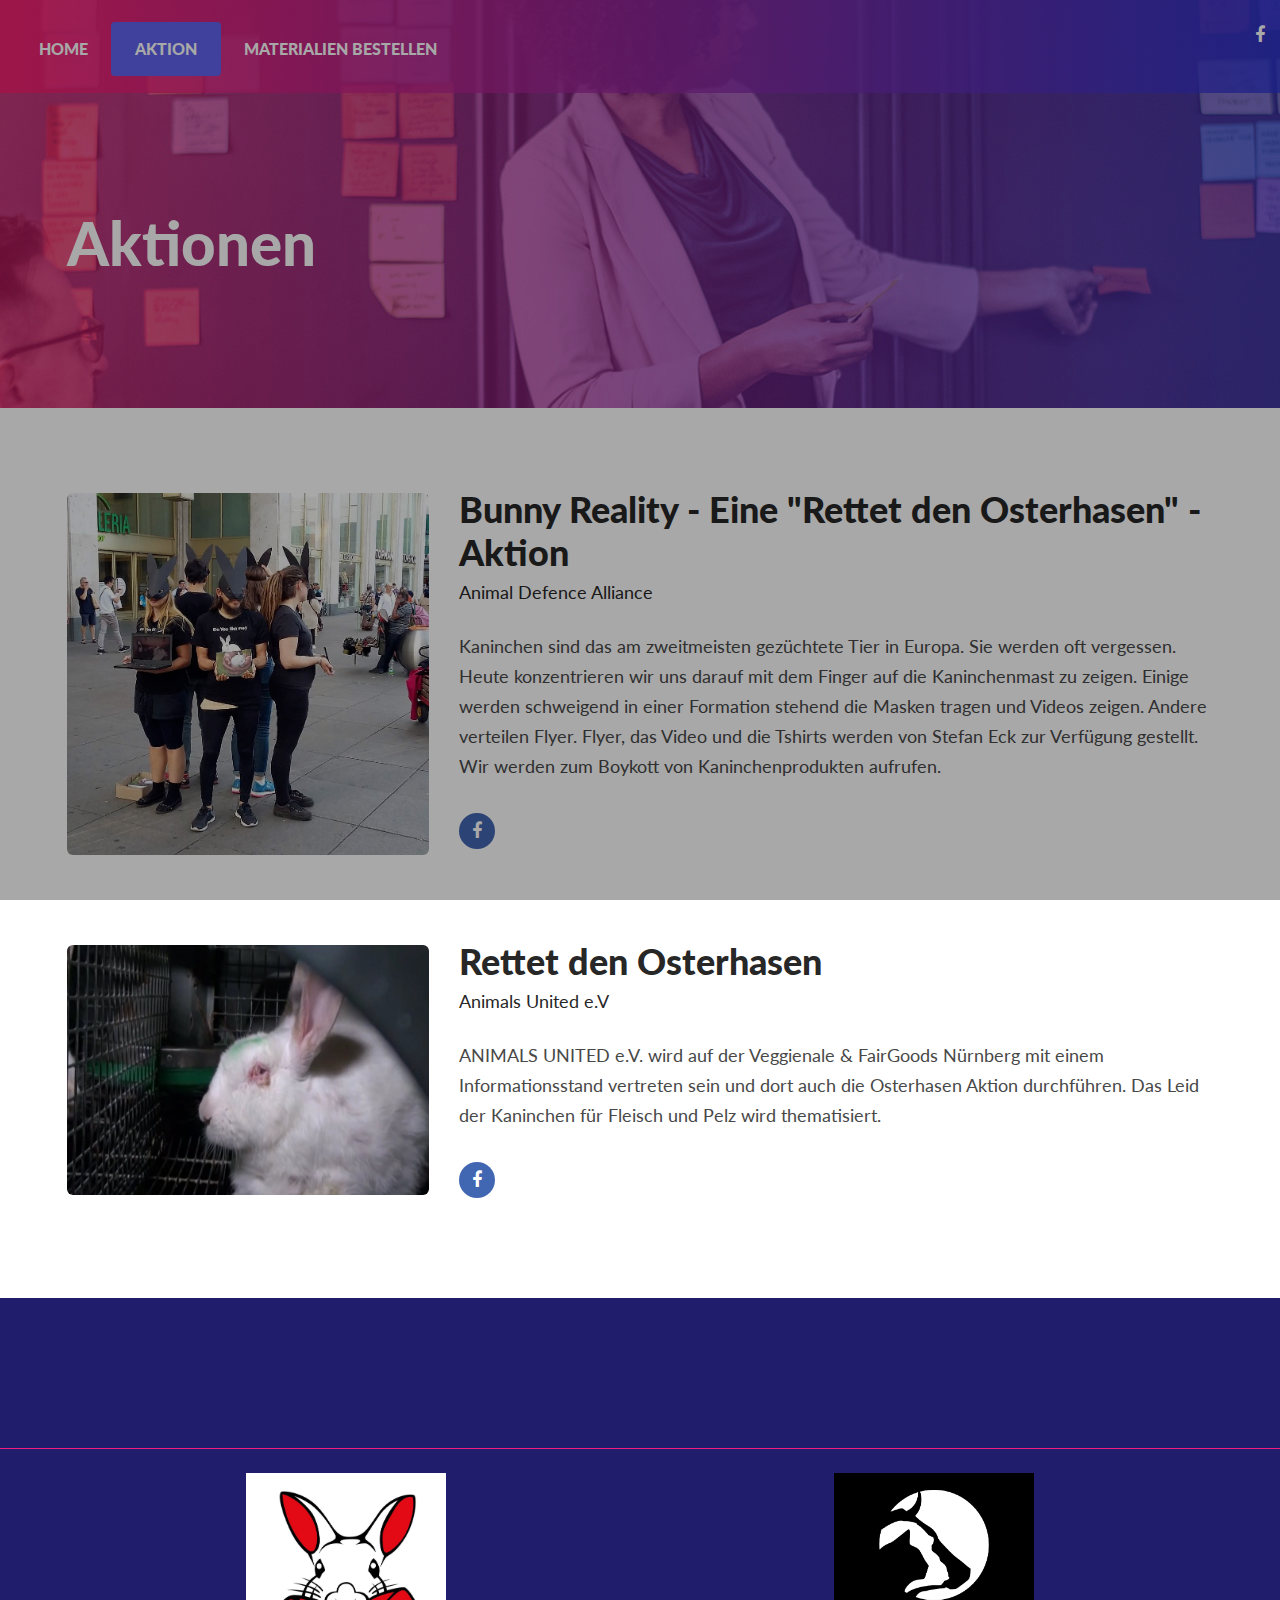
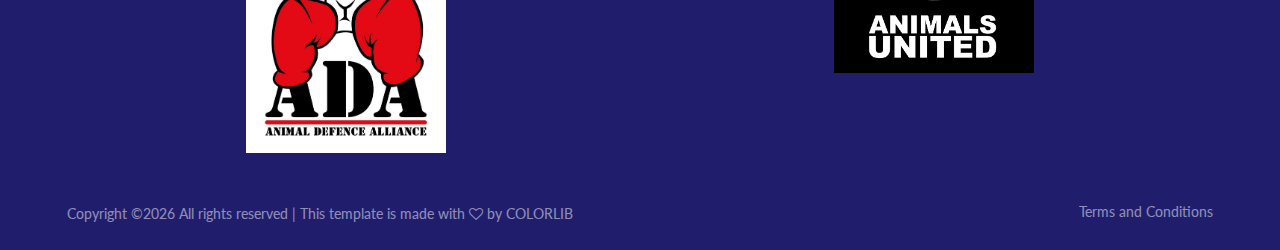
==== commit d5c2db3d: "third commit" ====
--- a/Aktion.html
+++ b/Aktion.html
@@ -240,7 +240,7 @@
     <footer class="footer-section">
         <div class="container">
             <div class="row pb-70">
-                <div class="col-lg-3 col-md-6">
+                <!-- <div class="col-lg-3 col-md-6">
                     <div class="company-widget">
                         <h4>Company</h4>
                         <ul>
@@ -282,24 +282,36 @@
                             <li><img src="img/envelop.png" alt=""> <span>hello@youremail.com</span></li>
                         </ul>
                     </div>
-                </div>
+                </div> -->
             </div>
         </div>
         <div class="copyright-area">
             <div class="container">
+                <div class="row" >
+                    <!-- <div class="col-lg-12"> -->
+                        <span class="col-lg-6" style="text-align: center;">
+                            <a href="https://www.animal-defence.org/">
+                                <img width="200" src="/img/supportgroup/ada.jpg">
+                            </a>
+                        </span>
+                        <span class="col-lg-6" style="text-align: center;">
+                            <a href="https://www.animalsunited.de/">
+                                <img width="200" height="200" src="/img/supportgroup/animalsunited.png">
+                            </a>
+                        </span>
+                    <!-- </div> -->
+                </div>
+                <br>
+                <br>
                 <div class="row">
                     <div class="col-lg-12">
                         <div class="copyright-text">
                             <div class="copyright"><!-- Link back to Colorlib can't be removed. Template is licensed under CC BY 3.0. -->
 Copyright &copy;<script>document.write(new Date().getFullYear());</script> All rights reserved | This template is made with <i class="fa fa-heart-o" aria-hidden="true"></i> by <a href="https://colorlib.com" target="_blank">Colorlib</a>
 <!-- Link back to Colorlib can't be removed. Template is licensed under CC BY 3.0. --></div>
-                            <div class="footer-social">
-                                <a href="#"><i class="fa fa-pinterest"></i></a>
+                            <!-- <div class="footer-social">
                                 <a href="#"><i class="fa fa-facebook"></i></a>
-                                <a href="#"><i class="fa fa-twitter"></i></a>
-                                <a href="#"><i class="fa fa-dribbble"></i></a>
-                                <a href="#"><i class="fa fa-behance"></i></a>
-                            </div>
+                            </div> -->
                             <div class="term">Terms and Conditions</div>
                         </div>
                     </div>
--- a/css/style.css
+++ b/css/style.css
@@ -17,10 +17,16 @@
 max-height: 600px !important;
 }
 .carousel img {
-
+	width: 100%;
 	margin: auto;
 
 }
+
+.middletext{
+	width: 90%;
+	margin: auto;
+}
+
 html,
 body {
 	height: 100%;
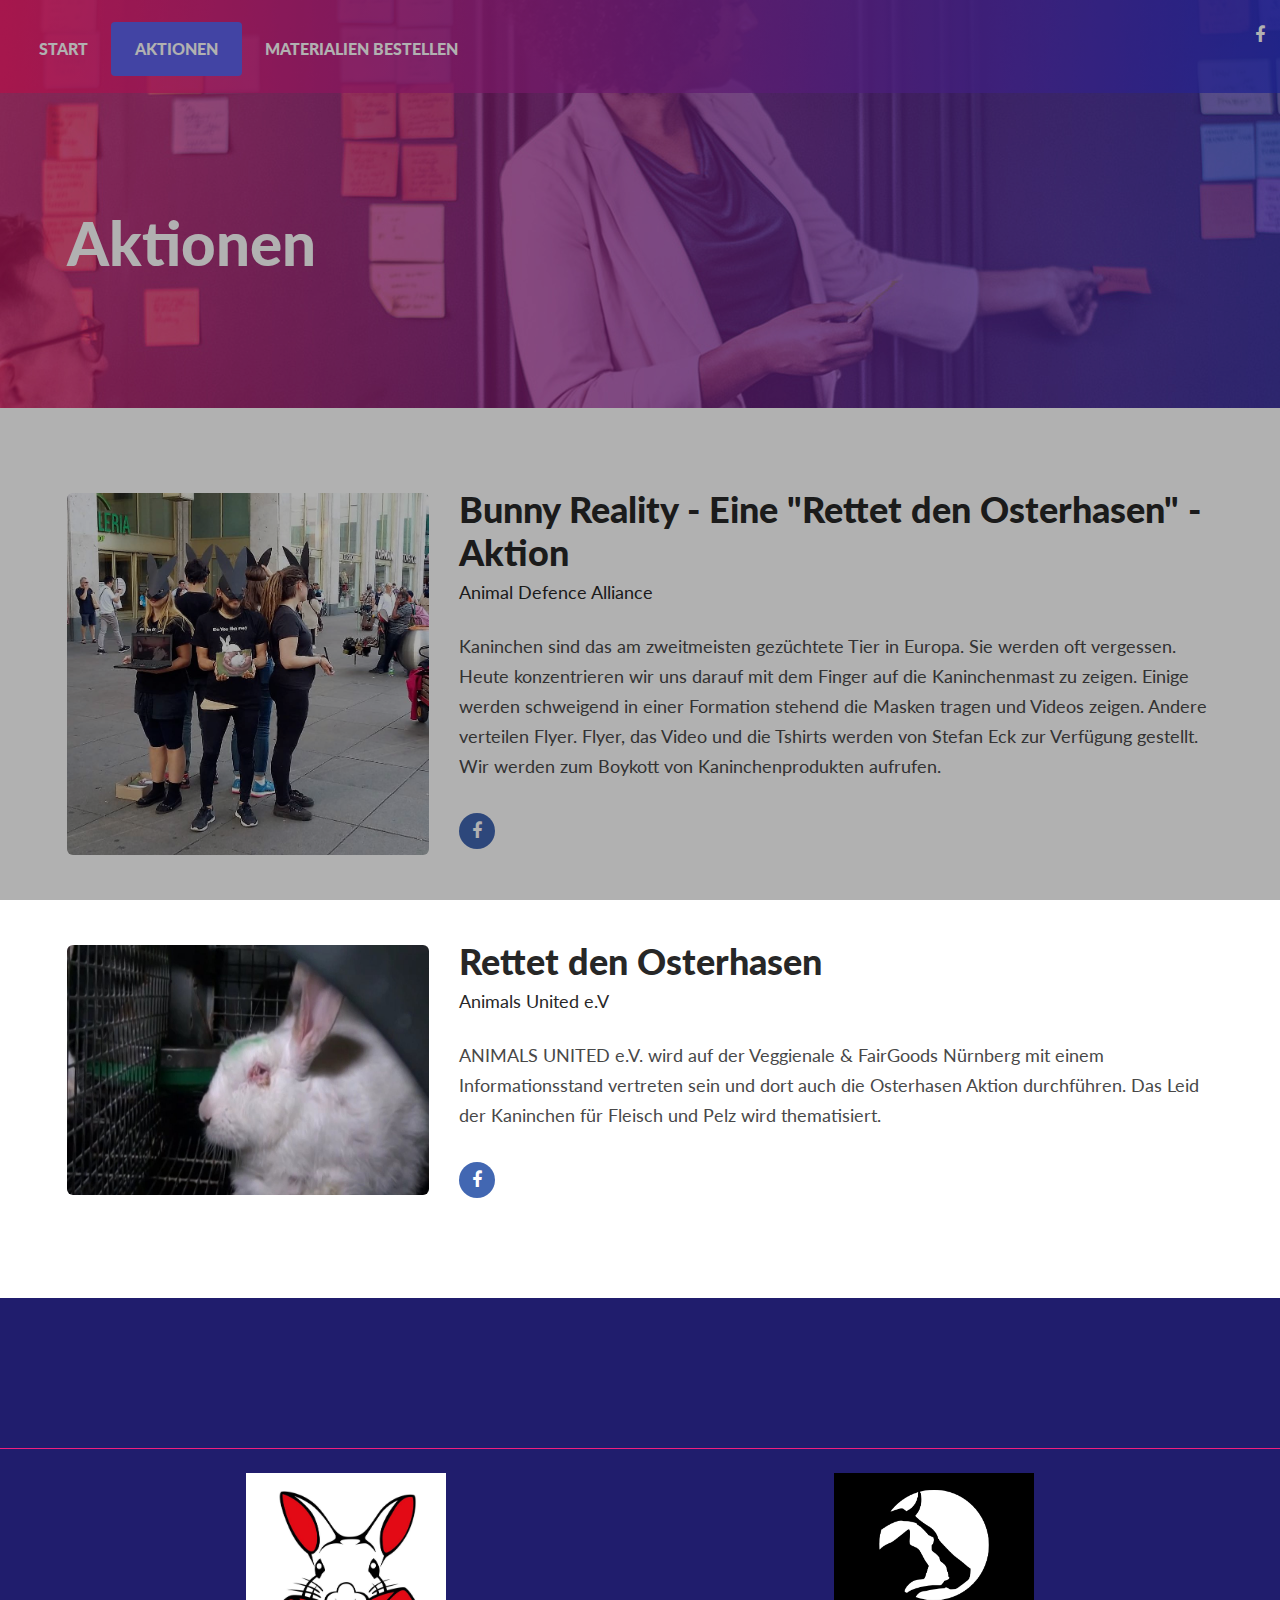
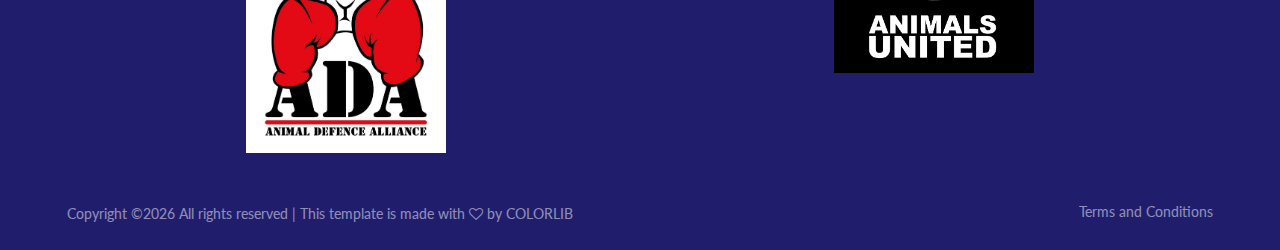
==== commit ffce950d: "third" ====
--- a/Aktion.html
+++ b/Aktion.html
@@ -40,8 +40,8 @@
                             <div class="main-menu">
                                 <nav>
                                     <ul>
-                                        <li><a href="./index.html">Home</a></li>
-                                        <li><a class="active" href="./Aktion.html">Aktion</a></li>
+                                        <li><a href="./index.html">Start</a></li>
+                                        <li><a class="active" href="./Aktion.html">Aktionen</a></li>
                                         <li><a href="./Material.html">Materialien Bestellen</a></li>
                                         <!-- <li><a href="./blog.html">Blog</a></li>
                                         <li><a href="./contact.html">Contact</a></li> -->
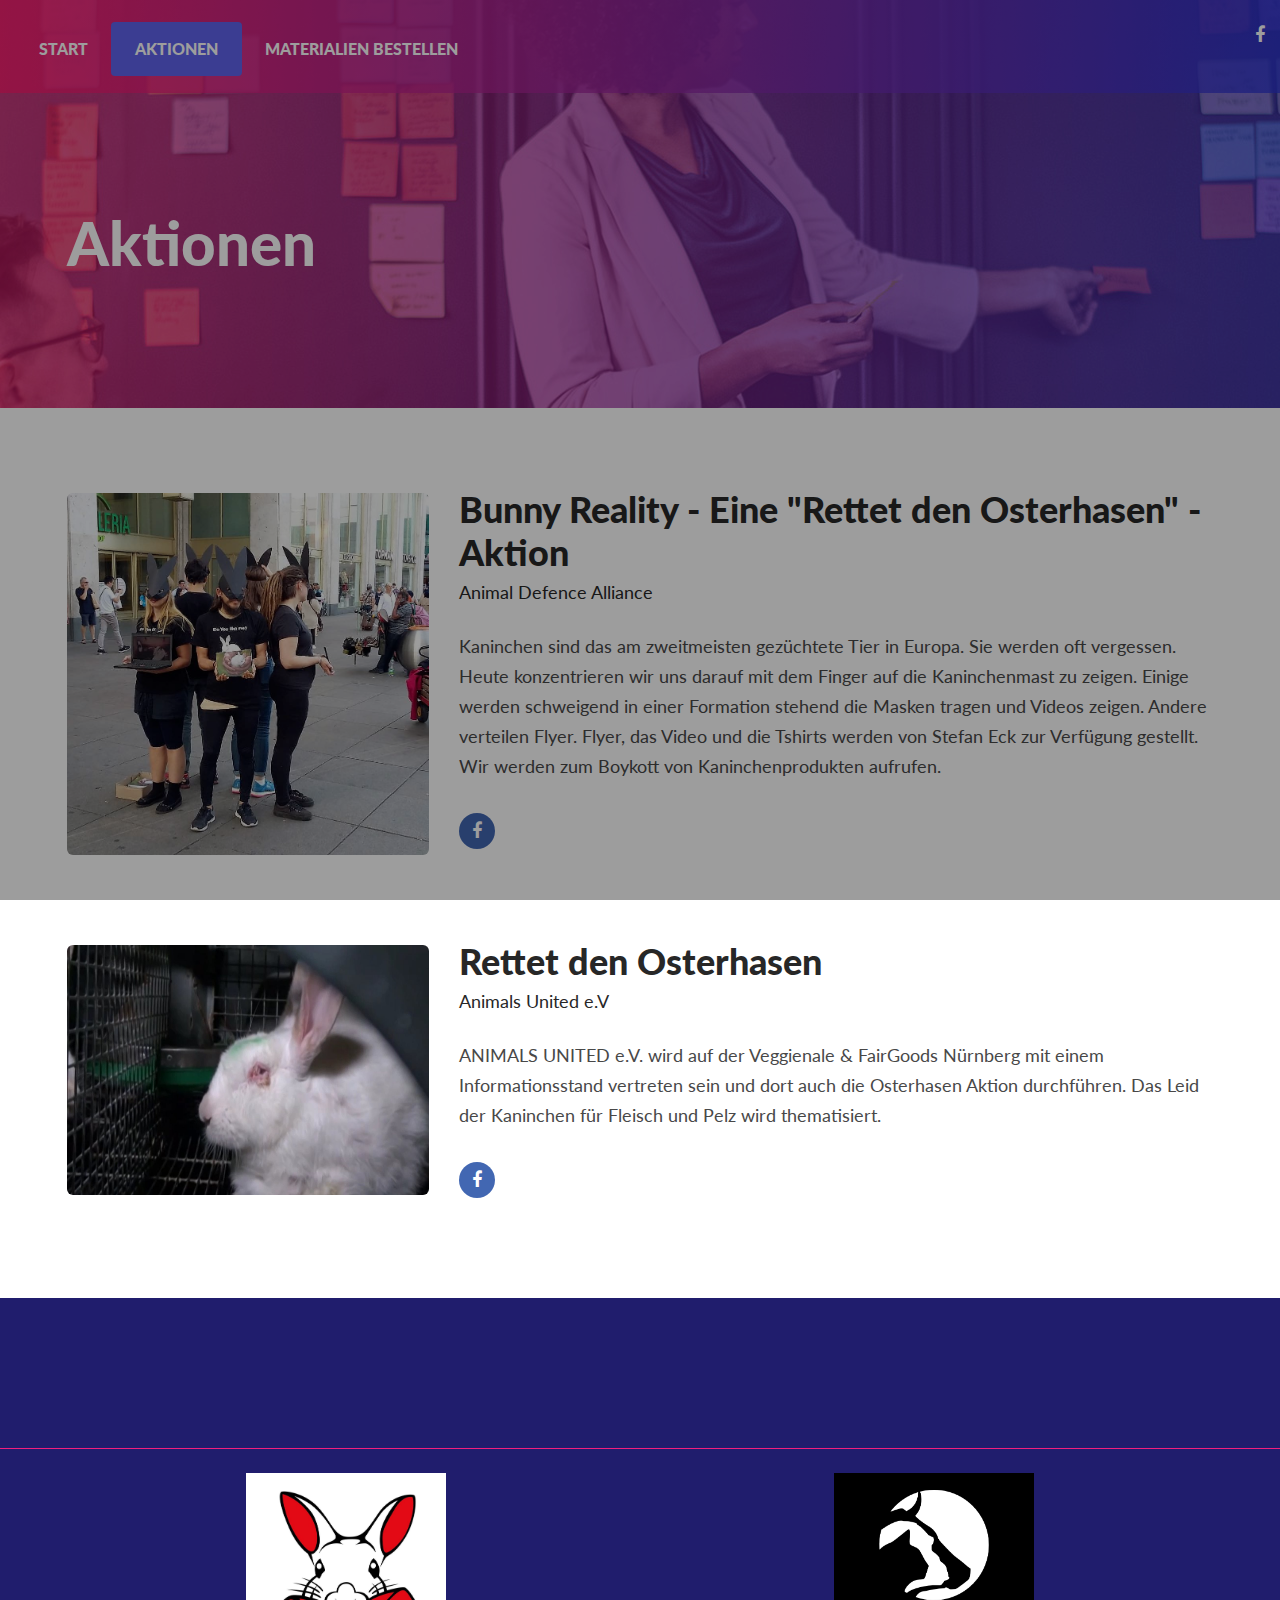
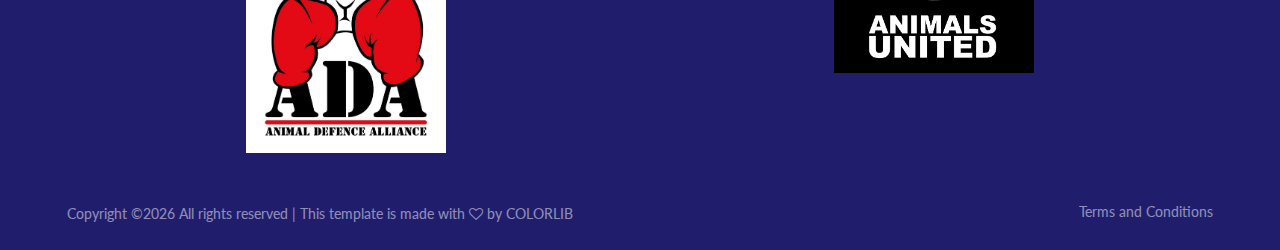
==== commit f4f54338: "relative links" ====
--- a/Aktion.html
+++ b/Aktion.html
@@ -291,12 +291,12 @@
                     <!-- <div class="col-lg-12"> -->
                         <span class="col-lg-6" style="text-align: center;">
                             <a href="https://www.animal-defence.org/">
-                                <img width="200" src="/img/supportgroup/ada.jpg">
+                                <img width="200" src="./img/supportgroup/ada.jpg">
                             </a>
                         </span>
                         <span class="col-lg-6" style="text-align: center;">
                             <a href="https://www.animalsunited.de/">
-                                <img width="200" height="200" src="/img/supportgroup/animalsunited.png">
+                                <img width="200" height="200" src="./img/supportgroup/animalsunited.png">
                             </a>
                         </span>
                     <!-- </div> -->
--- a/css/style.css
+++ b/css/style.css
@@ -9,6 +9,61 @@
 /*----------------------------------------*/
 /* Template default CSS
 /*----------------------------------------*/
+.button {
+
+	display: inline-block;
+	height: 40px;
+	line-height: 40px;
+	padding-right: 30px;
+	padding-left: 70px;
+	position: relative;
+	background-color:rgb(0,0,0);
+	color:rgb(255,255,255);
+	text-decoration: none;
+	text-transform: none
+	letter-spacing: 1px;
+	margin-bottom: 14px;
+	text-shadow:1px 1px 0px rgba(0,0,0,0.5);
+  }
+  
+  .button:hover{
+	text-decoration: none;
+	color: #fff;
+	text-shadow: none;
+  }
+  
+  .button p{
+	  font-size: 18px;
+	  line-height: 40px;
+	  color: white;
+	}
+  .button span {
+	position: absolute;
+	left: 0;
+	width: 50px;
+	font-size:30px;
+	-webkit-border-top-left-radius: 5px;
+  -webkit-border-bottom-left-radius: 5px;
+  -moz-border-radius-topleft: 5px;
+  -moz-border-radius-bottomleft: 5px;
+  border-top-left-radius: 5px;
+  border-bottom-left-radius: 5px;
+  border-right: 1px solid  rgba(0,0,0,0.15);
+	  text-decoration: none;
+  }
+  
+  .sharebtn{
+	  padding: 10px;
+	  padding-right: 5%;
+	  float: right;
+  }
+  
+  .button.facebook {
+   background: #3b5998;
+   text-align: center;
+
+  }
+  
 .tales {
 	width: 100%;
 }
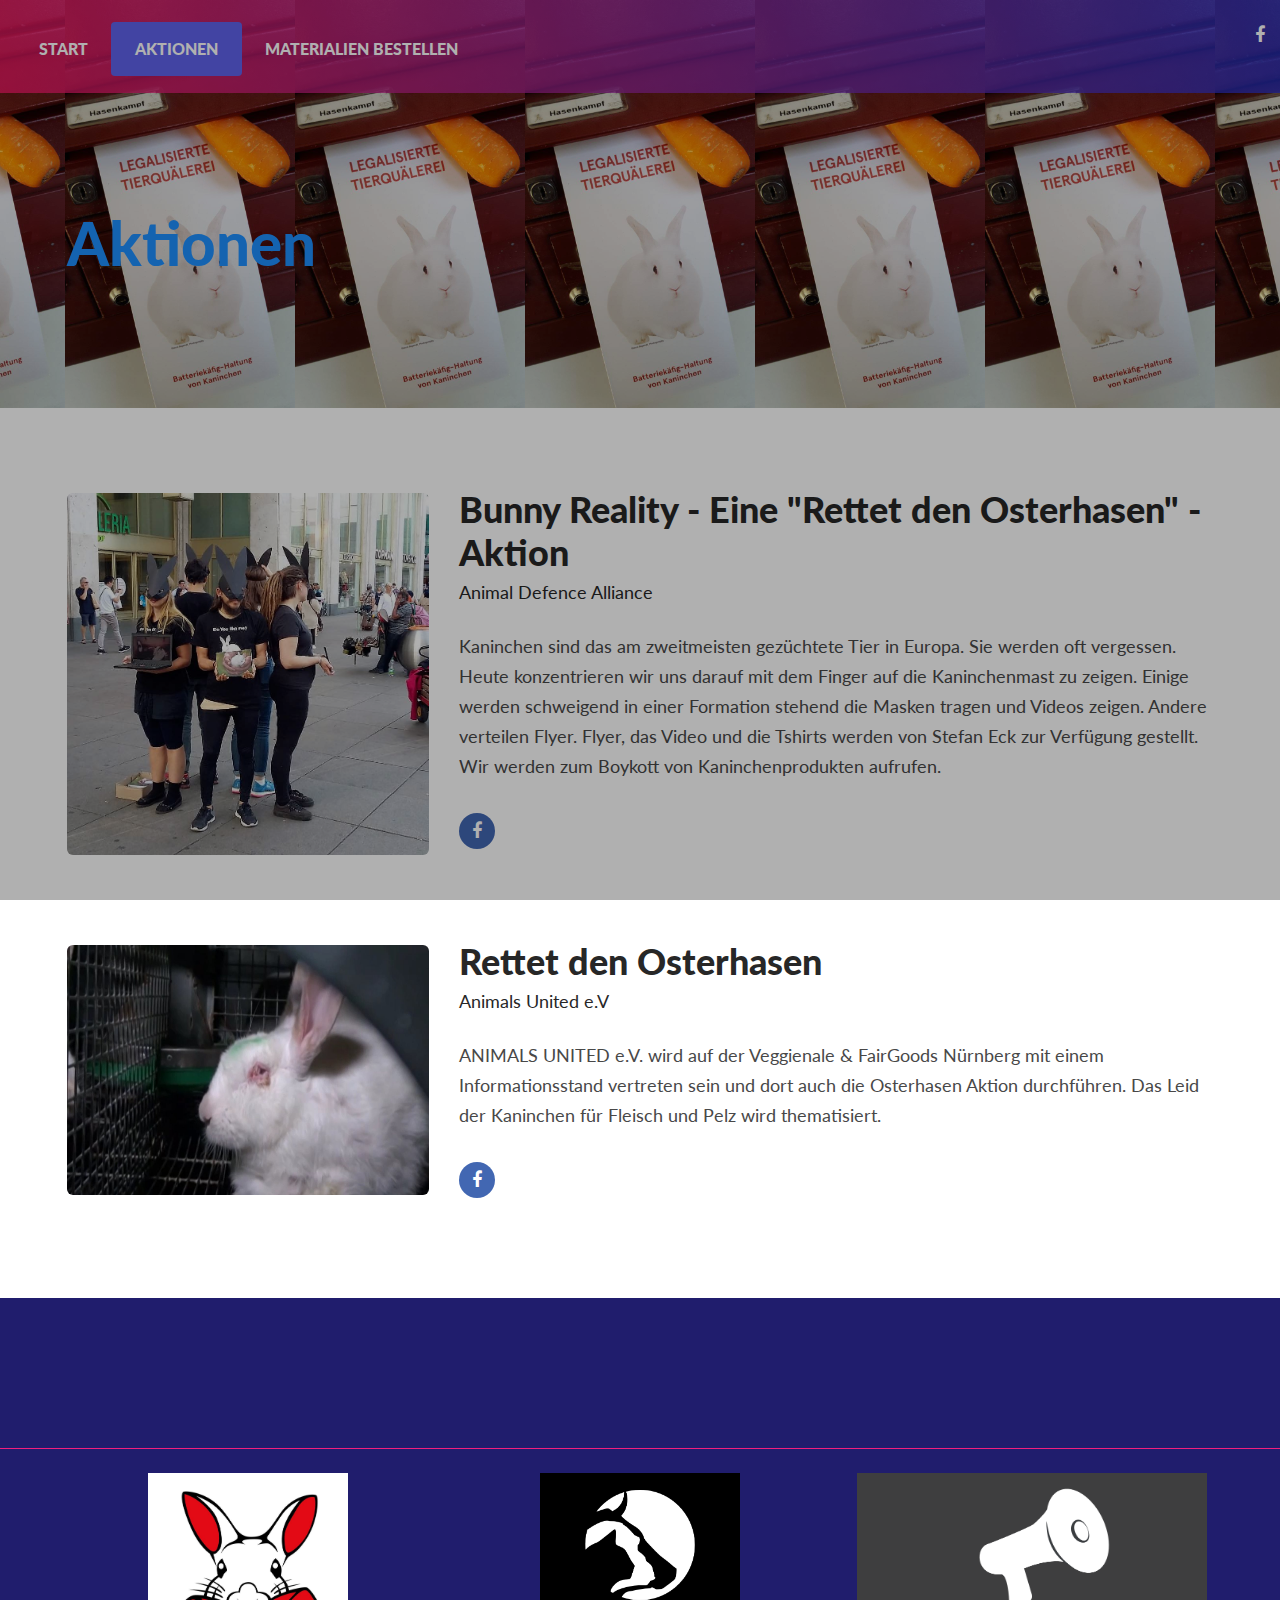
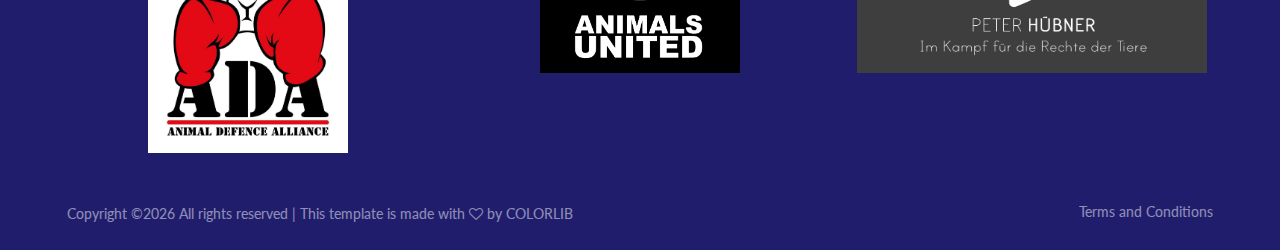
==== commit 8bd68ad2: "added peter supportgroup" ====
--- a/Aktion.html
+++ b/Aktion.html
@@ -78,7 +78,7 @@
     <!-- Search Bar End -->
 
     <!-- Hero Area Begin -->
-    <div class="hero-area set-bg" data-setbg="img/speakers-bg.jpg">
+    <div class="hero-area set-bg" id="aktionen-bg" data-setbg="img/material-bg.jpg">
         <div class="container">
             <div class="row">
                 <div class="col-lg-12">
@@ -289,14 +289,19 @@
             <div class="container">
                 <div class="row" >
                     <!-- <div class="col-lg-12"> -->
-                        <span class="col-lg-6" style="text-align: center;">
+                        <span class="col-lg-4" style="text-align: center;">
                             <a href="https://www.animal-defence.org/">
                                 <img width="200" src="./img/supportgroup/ada.jpg">
                             </a>
                         </span>
-                        <span class="col-lg-6" style="text-align: center;">
+                        <span class="col-lg-4" style="text-align: center;">
                             <a href="https://www.animalsunited.de/">
                                 <img width="200" height="200" src="./img/supportgroup/animalsunited.png">
+                            </a>
+                        </span>
+                        <span class="col-lg-4" style="text-align: center;">
+                            <a href="https://www.facebook.com/fuertierrechte/">
+                                <img width="350" height="200" src="./img/supportgroup/peter.png">
                             </a>
                         </span>
                     <!-- </div> -->
--- a/css/style.css
+++ b/css/style.css
@@ -4,6 +4,10 @@
   Version: 1.0
  ------------------------------------
  ====================================*/
+#material-bg , #aktionen-bg{
+	background-size: contain;
+    background-repeat: repeat;
+}
 
 
 /*----------------------------------------*/
@@ -63,6 +67,17 @@
    text-align: center;
 
   }
+
+  .button.twitter {
+	  background-color: #00cdff;
+	  text-align: center;
+  }
+
+  .button.linkedin {
+	background-color: #007bb6;
+	text-align: center;
+}
+
   
 .tales {
 	width: 100%;
@@ -78,8 +93,10 @@
 }
 
 .middletext{
+	padding-top: 100px;
 	width: 90%;
 	margin: auto;
+	display: block;
 }
 
 html,
@@ -1008,7 +1025,7 @@
 }
 
 .hero-text h2 {
-	color: #fff;
+	color: dodgerblue;
 	font-size: 60px;
 	font-weight: 900;
 }
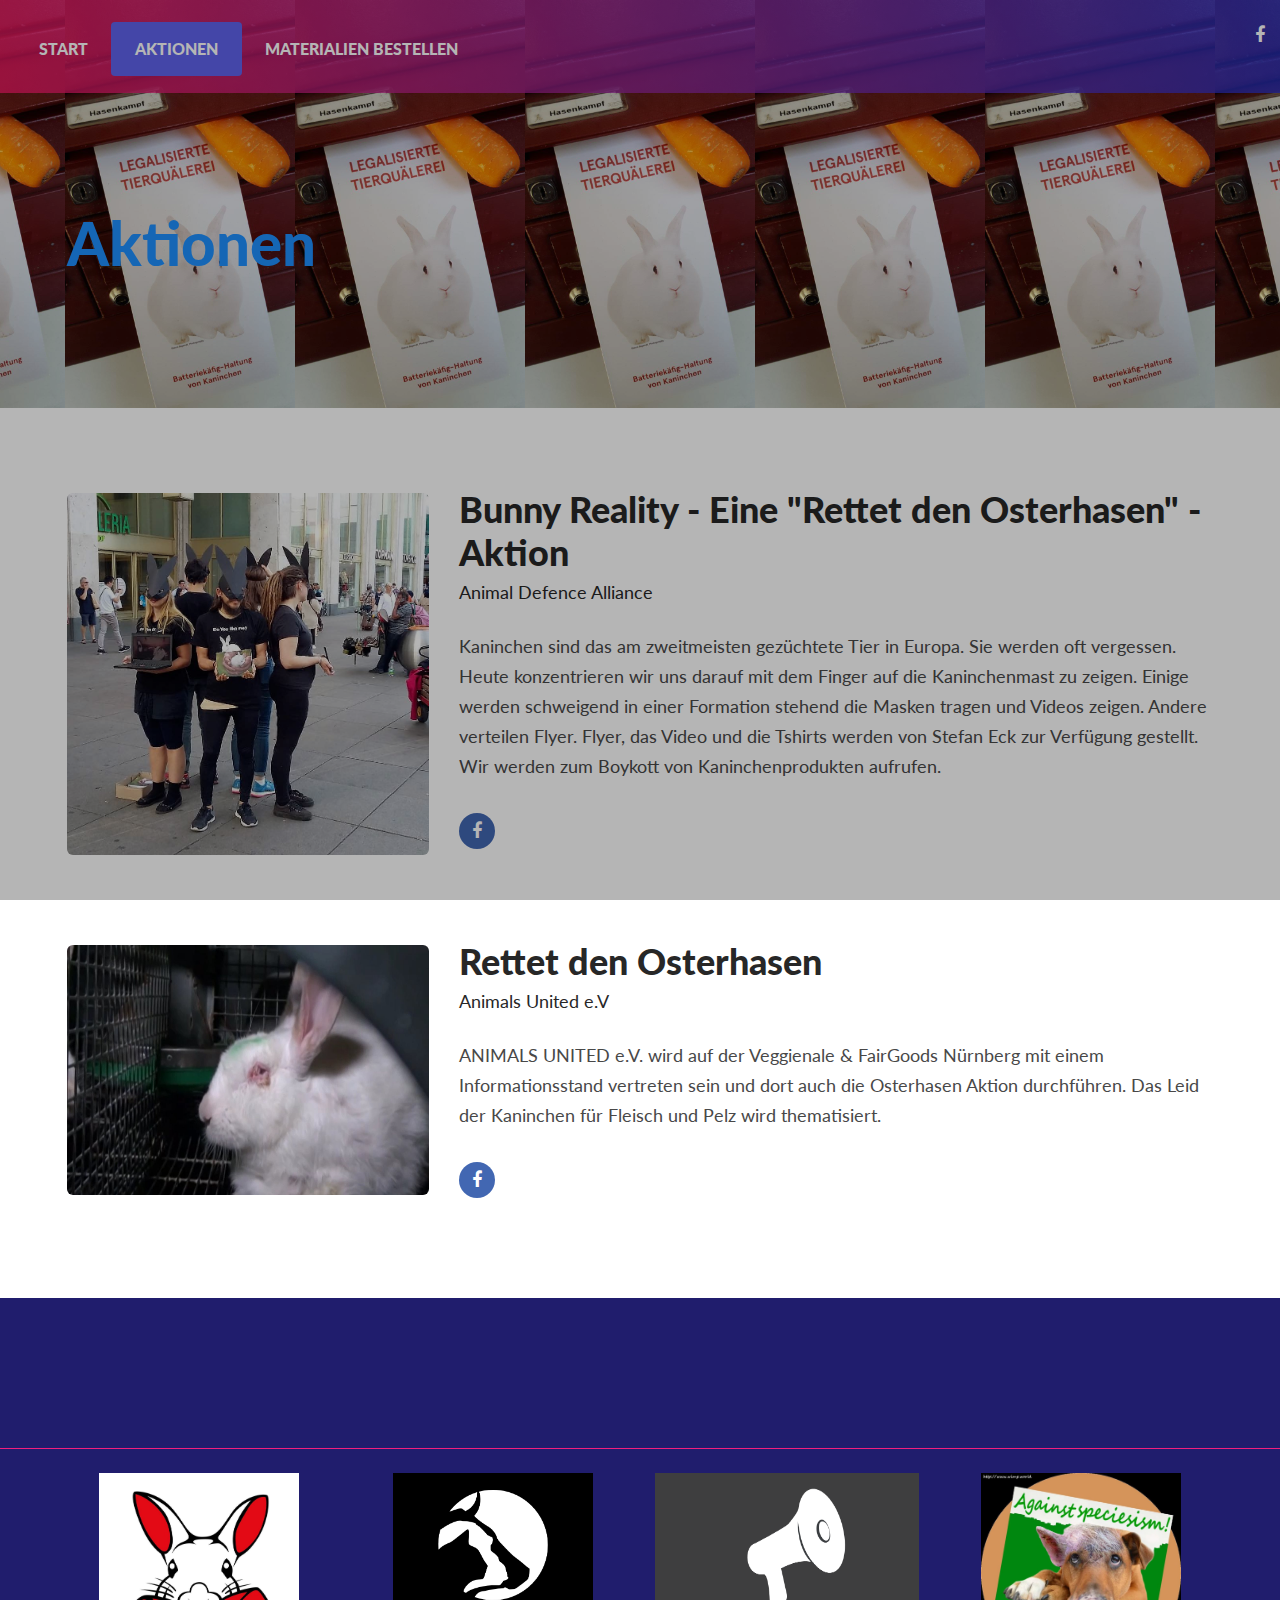
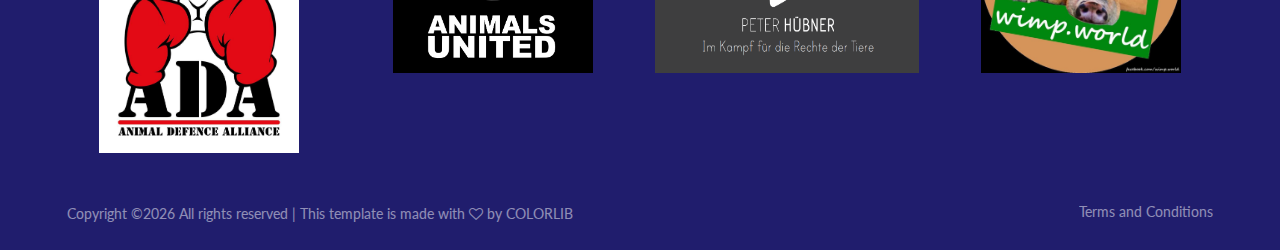
==== commit 2766d3d6: "added wimp" ====
--- a/Aktion.html
+++ b/Aktion.html
@@ -289,19 +289,24 @@
             <div class="container">
                 <div class="row" >
                     <!-- <div class="col-lg-12"> -->
-                        <span class="col-lg-4" style="text-align: center;">
+                        <span class="col-lg-3" style="text-align: center;">
                             <a href="https://www.animal-defence.org/">
                                 <img width="200" src="./img/supportgroup/ada.jpg">
                             </a>
                         </span>
-                        <span class="col-lg-4" style="text-align: center;">
+                        <span class="col-lg-3" style="text-align: center;">
                             <a href="https://www.animalsunited.de/">
                                 <img width="200" height="200" src="./img/supportgroup/animalsunited.png">
                             </a>
                         </span>
-                        <span class="col-lg-4" style="text-align: center;">
+                        <span class="col-lg-3" style="text-align: center;">
                             <a href="https://www.facebook.com/fuertierrechte/">
                                 <img width="350" height="200" src="./img/supportgroup/peter.png">
+                            </a>
+                        </span>
+                        <span class="col-lg-3" style="text-align: center;">
+                            <a href="https://www.facebook.com/wimp.world/">
+                                <img width="200" height="200" src="./img/supportgroup/wimp.png">
                             </a>
                         </span>
                     <!-- </div> -->
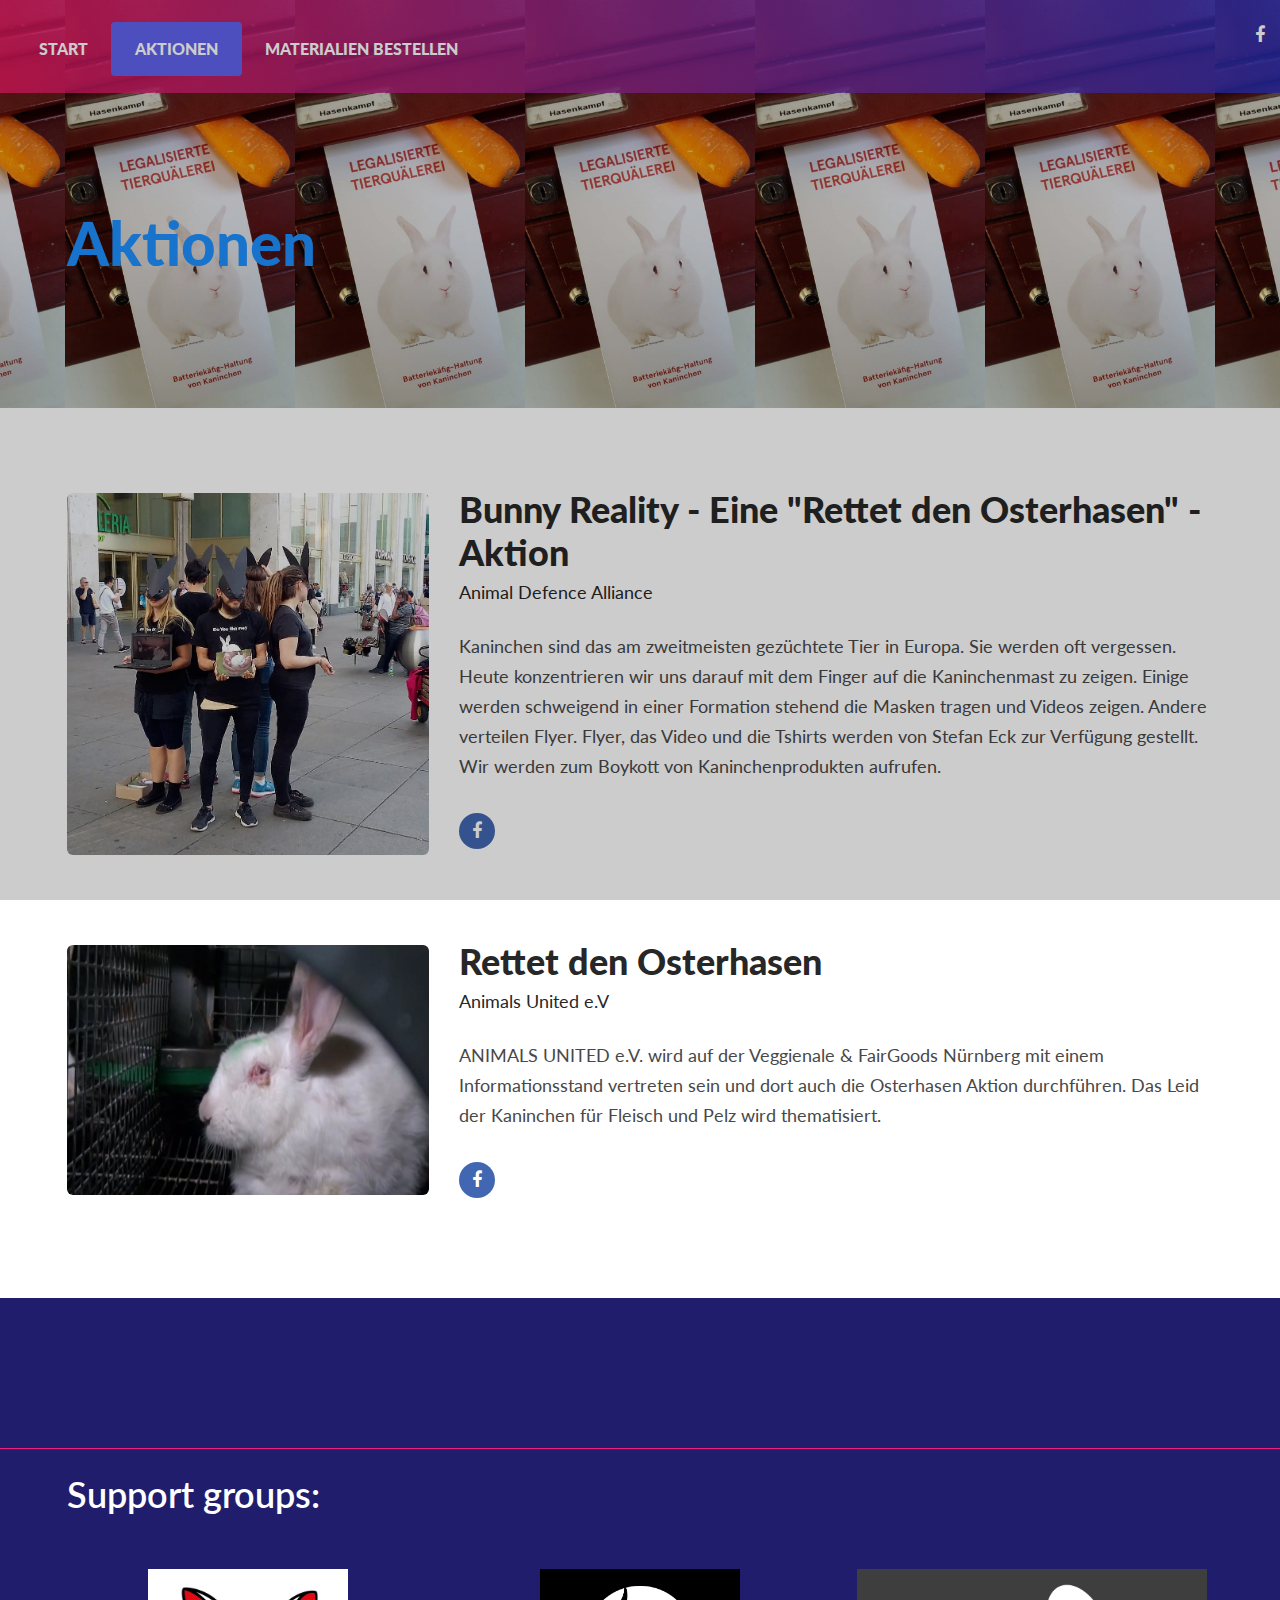
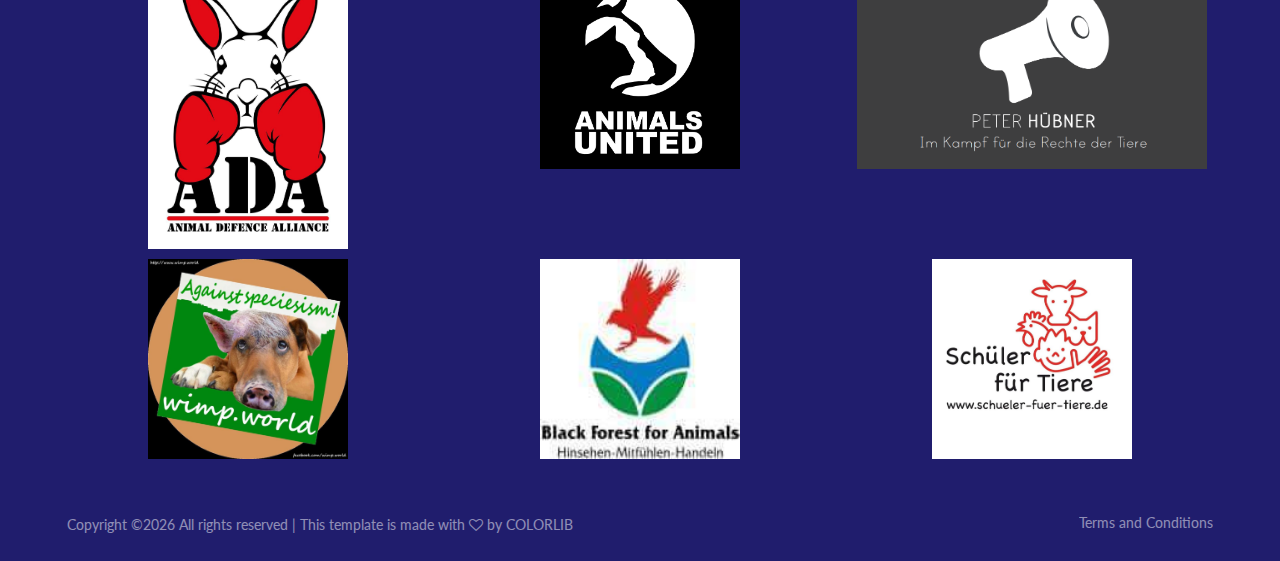
==== commit 579d12bb: "added support groups" ====
--- a/Aktion.html
+++ b/Aktion.html
@@ -287,30 +287,46 @@
         </div>
         <div class="copyright-area">
             <div class="container">
+                <h2 style="color: white;">Support groups:</h2>
+                <br>
+                <br>
                 <div class="row" >
                     <!-- <div class="col-lg-12"> -->
-                        <span class="col-lg-3" style="text-align: center;">
+                        <span class="col-lg-4" style="text-align: center; padding: 5px;">
                             <a href="https://www.animal-defence.org/">
                                 <img width="200" src="./img/supportgroup/ada.jpg">
                             </a>
                         </span>
-                        <span class="col-lg-3" style="text-align: center;">
+                        <span class="col-lg-4" style="text-align: center; padding: 5px;">
                             <a href="https://www.animalsunited.de/">
                                 <img width="200" height="200" src="./img/supportgroup/animalsunited.png">
                             </a>
                         </span>
-                        <span class="col-lg-3" style="text-align: center;">
+                        <span class="col-lg-4" style="text-align: center; padding: 5px;">
                             <a href="https://www.facebook.com/fuertierrechte/">
                                 <img width="350" height="200" src="./img/supportgroup/peter.png">
                             </a>
                         </span>
-                        <span class="col-lg-3" style="text-align: center;">
+                </div>
+                <div class="row" >
+                        <span class="col-lg-4" style="text-align: center; padding: 5px;">
                             <a href="https://www.facebook.com/wimp.world/">
                                 <img width="200" height="200" src="./img/supportgroup/wimp.png">
                             </a>
                         </span>
+                        <span class="col-lg-4" style="text-align: center; padding: 5px;">
+                            <a href="https://www.facebook.com/groups/1648657312021853/">
+                                <img width="200" height="200" src="./img/supportgroup/BFFA.jpg">
+                            </a>
+                        </span>
+                        <span class="col-lg-4" style="text-align: center; padding: 5px;">
+                            <a href="https://www.facebook.com/SCHUELERfuerTIERE">
+                                <img width="200" height="200" src="./img/supportgroup/SFT.jpg">
+                            </a>
+                        </span>
+                </div>
                     <!-- </div> -->
-                </div>
+                
                 <br>
                 <br>
                 <div class="row">
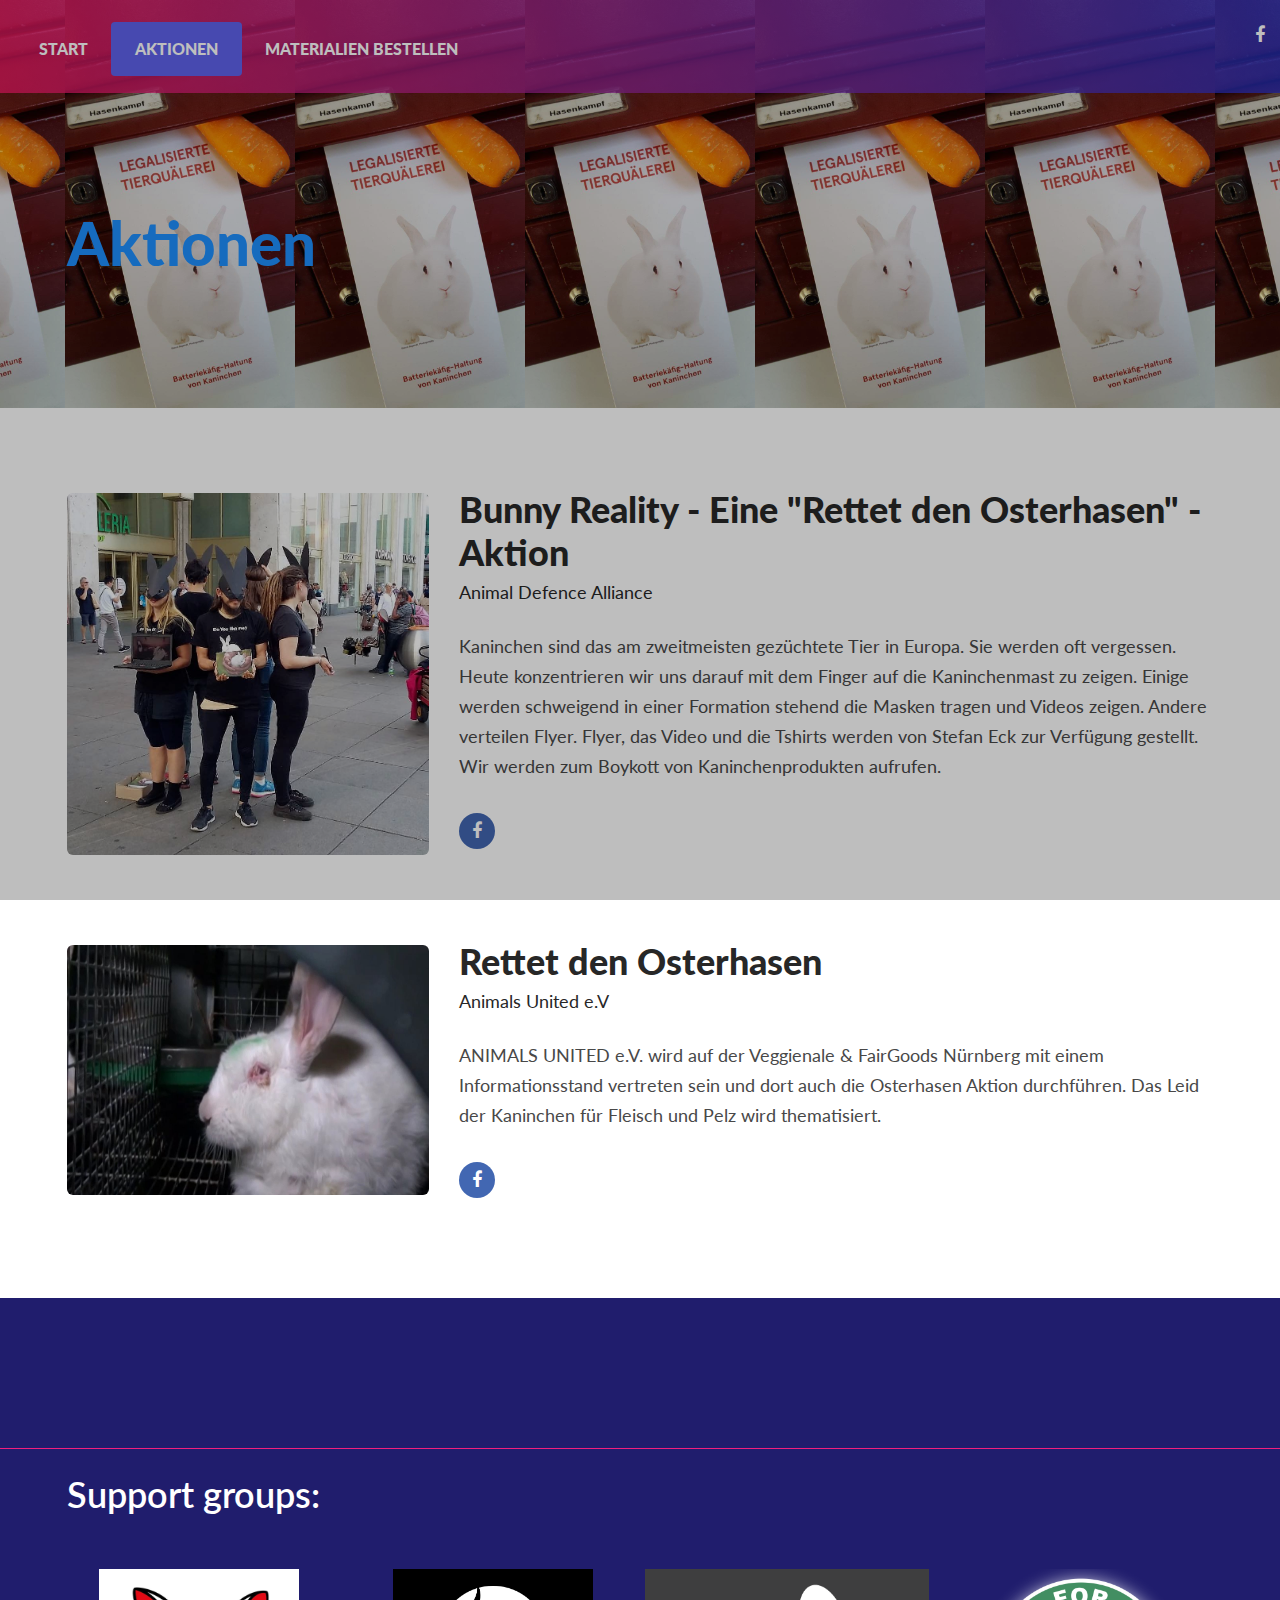
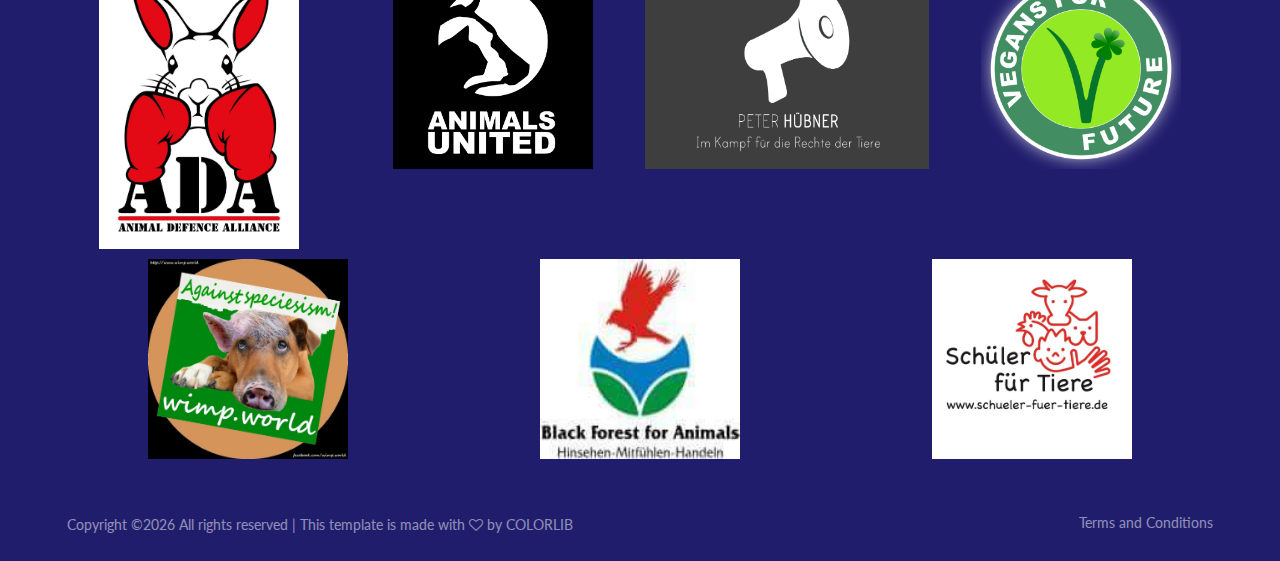
==== commit 3054e66b: "added vff" ====
--- a/Aktion.html
+++ b/Aktion.html
@@ -292,19 +292,24 @@
                 <br>
                 <div class="row" >
                     <!-- <div class="col-lg-12"> -->
-                        <span class="col-lg-4" style="text-align: center; padding: 5px;">
+                        <span class="col-lg-3" style="text-align: center; padding: 5px;">
                             <a href="https://www.animal-defence.org/">
                                 <img width="200" src="./img/supportgroup/ada.jpg">
                             </a>
                         </span>
-                        <span class="col-lg-4" style="text-align: center; padding: 5px;">
+                        <span class="col-lg-3" style="text-align: center; padding: 5px;">
                             <a href="https://www.animalsunited.de/">
                                 <img width="200" height="200" src="./img/supportgroup/animalsunited.png">
                             </a>
                         </span>
-                        <span class="col-lg-4" style="text-align: center; padding: 5px;">
+                        <span class="col-lg-3" style="text-align: center; padding: 5px;">
                             <a href="https://www.facebook.com/fuertierrechte/">
                                 <img width="350" height="200" src="./img/supportgroup/peter.png">
+                            </a>
+                        </span>
+                        <span class="col-lg-3" style="text-align: center; padding: 5px;">
+                            <a href="https://www.facebook.com/vegansforfuture/">
+                                <img width="200" height="200" src="./img/supportgroup/vff.png">
                             </a>
                         </span>
                 </div>
